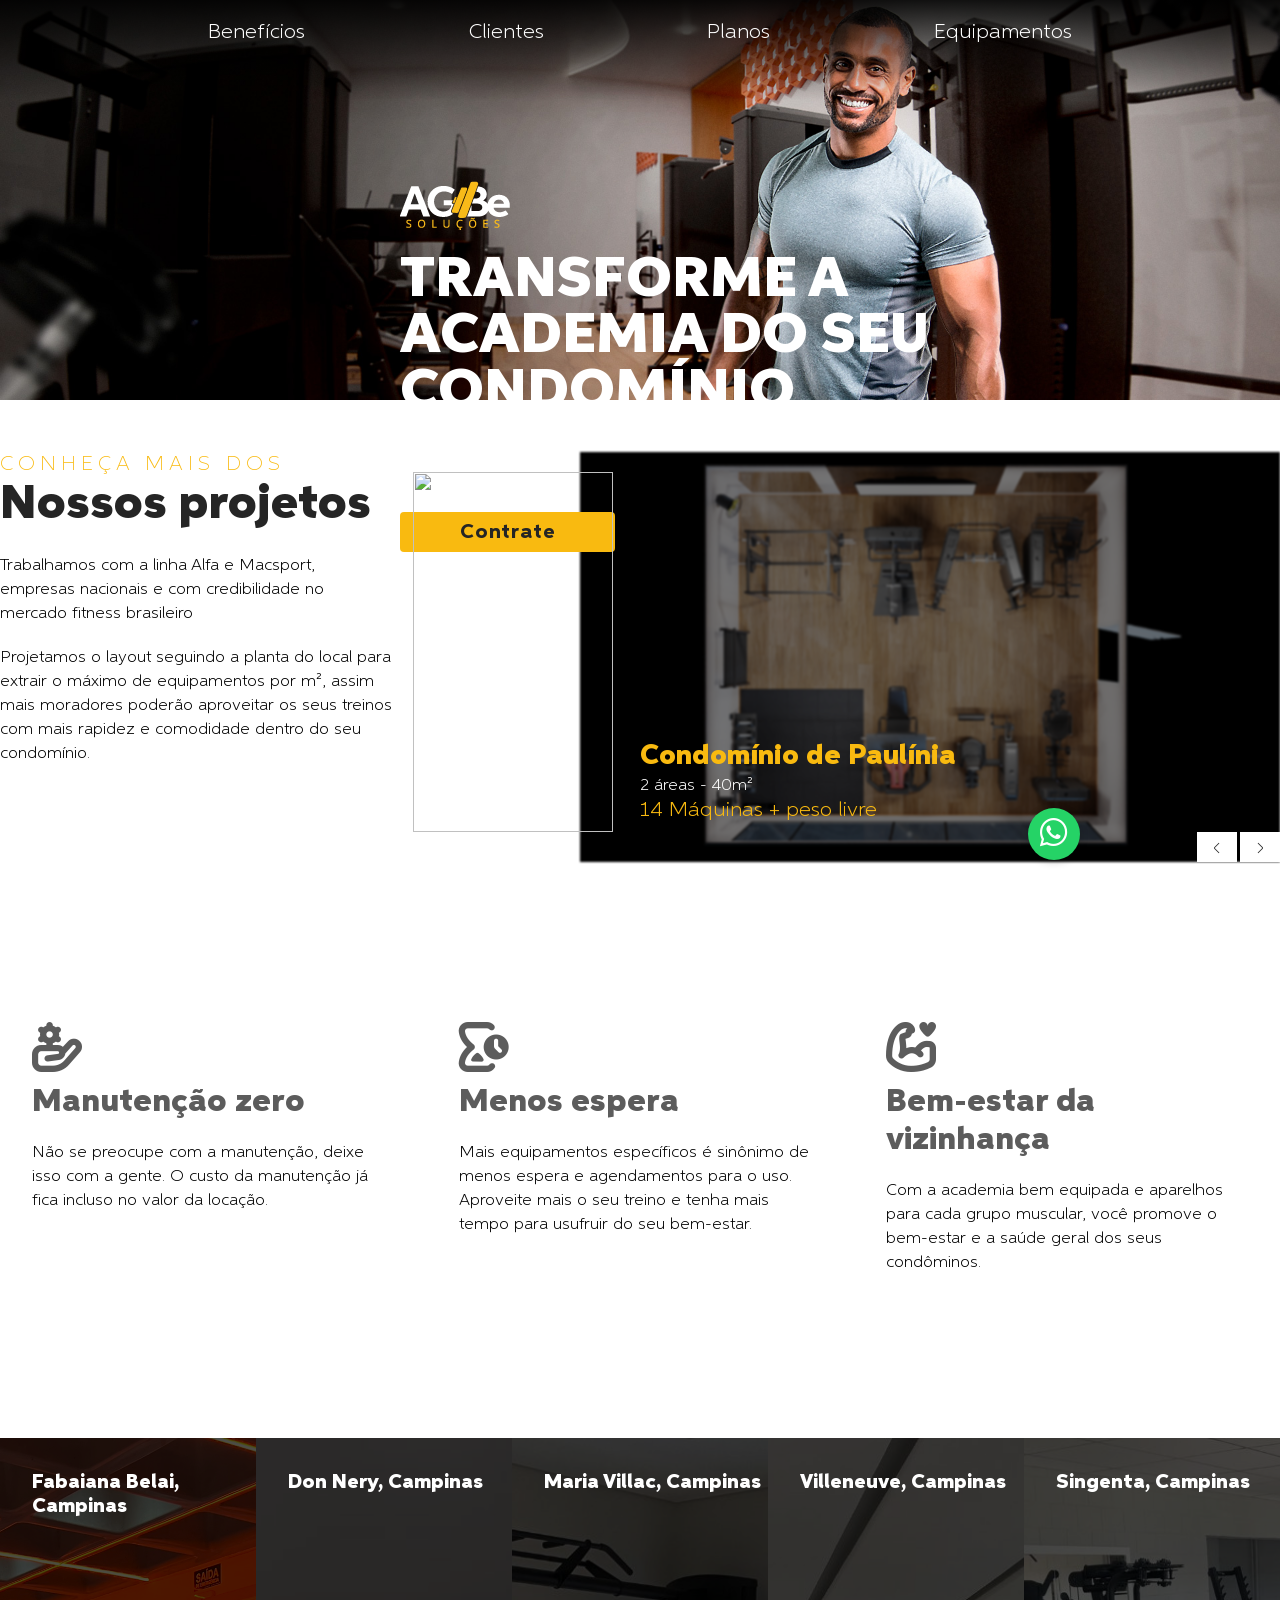
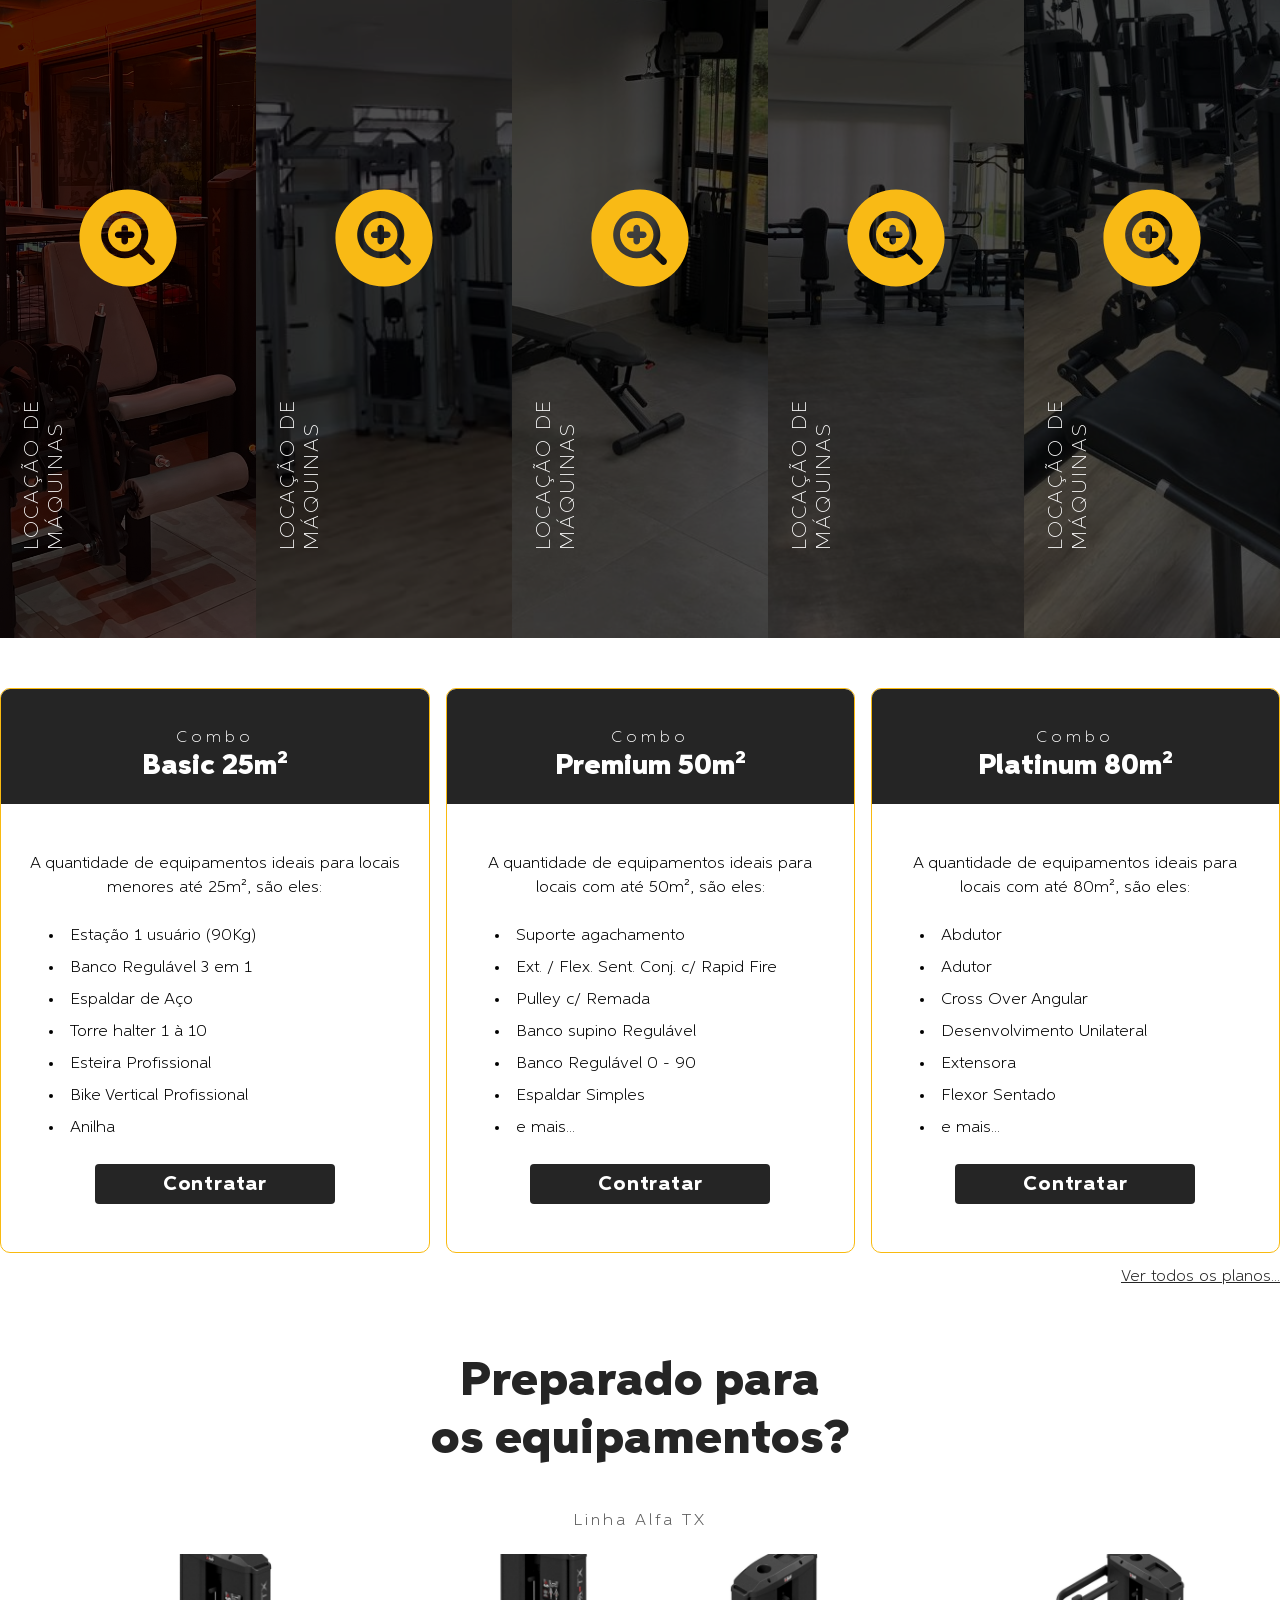
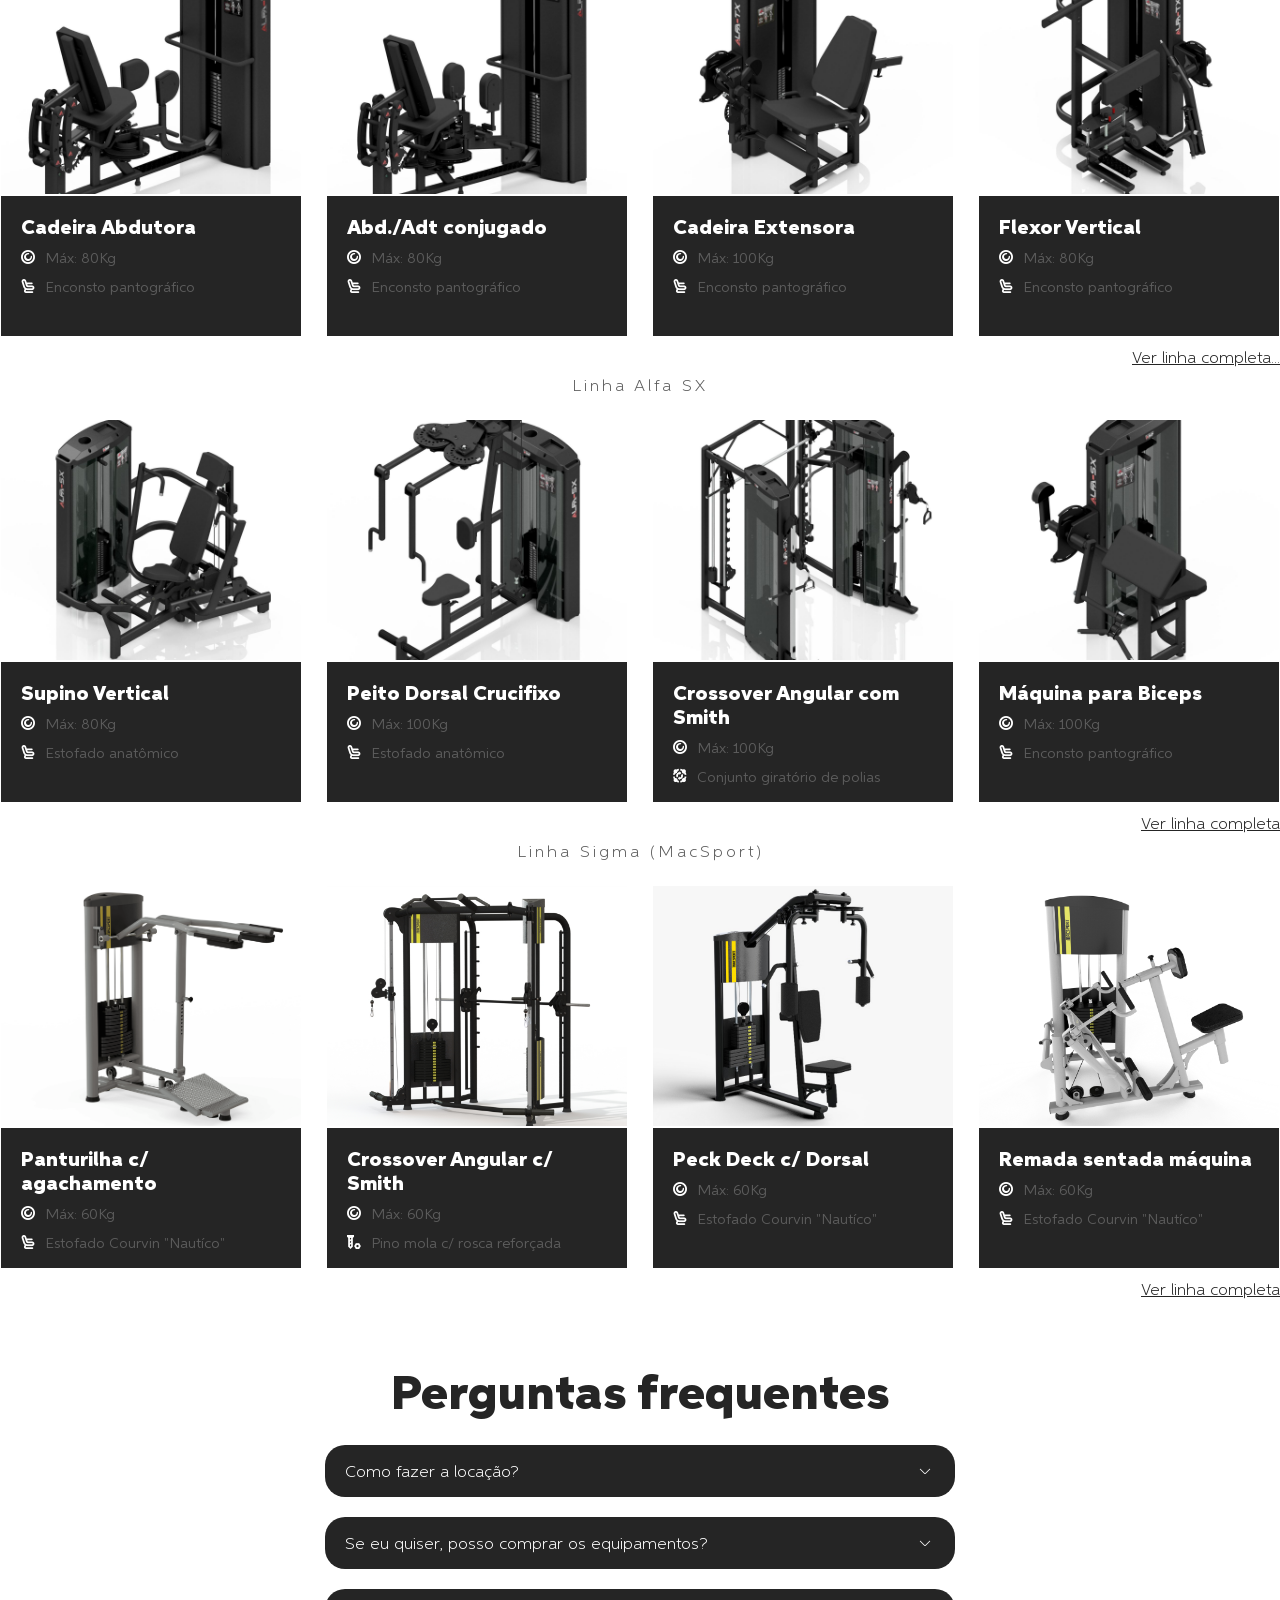
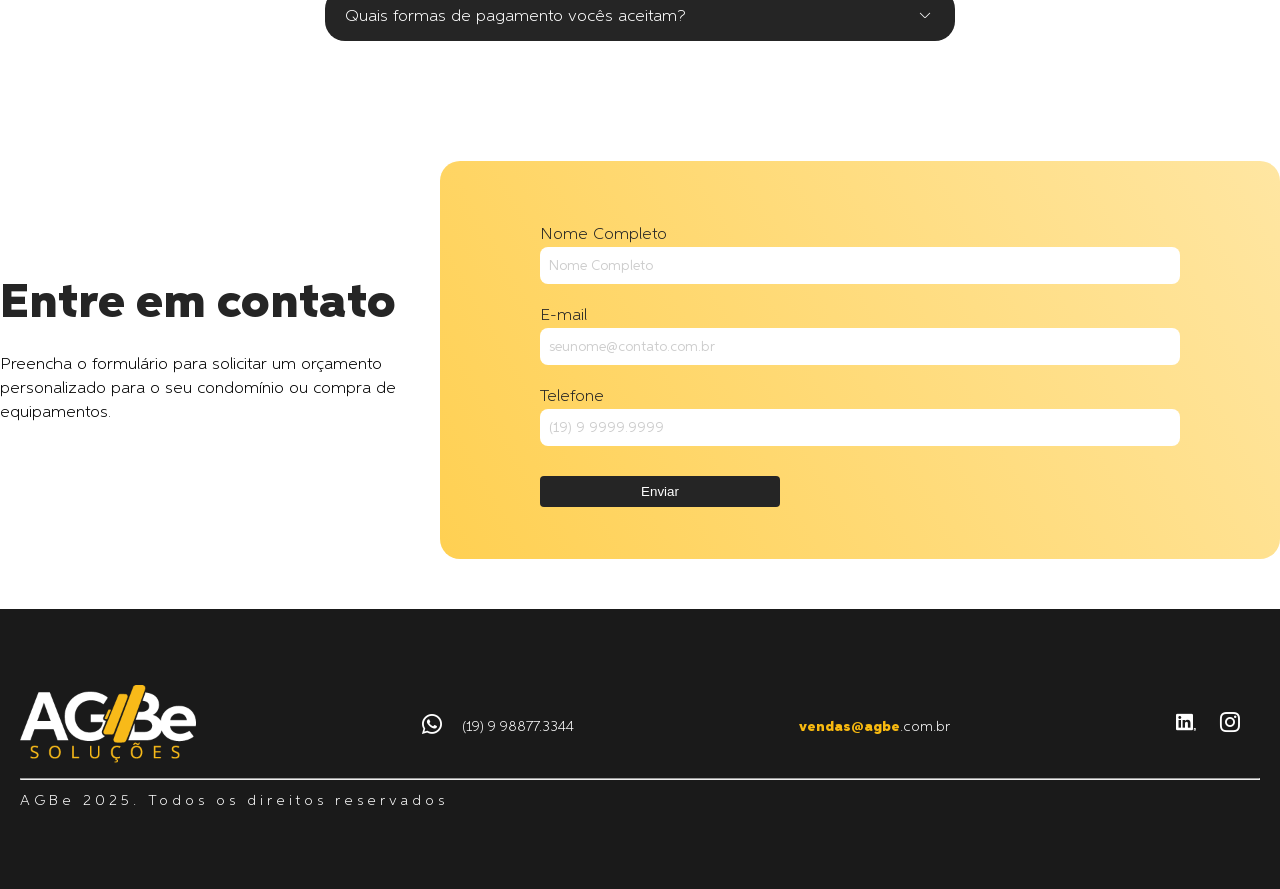
==== index.html @ d875b44e "html and css complete, javascript initialize" ====
<!DOCTYPE html>
<html lang="pt-BR">
<head>
    <meta name="viewport" content="width=device-width, initial-scale=1.0">
    <meta name="keywords" content="Be studio, Studio, academia de condomínio, condomínio, academia em prédio, academia, fitness, Campinas e região, academia dentro de condomínios,saúde e bem estar, bem estar, qualidade de vida, Campinas, São Paulo">
    <meta name="description" content="Transforme a academia do seu condomínio em um centro de bem-estar e valorização da vida. Contrate os combos que o Studio Be oferece e adicione mais qualidade de vida aos seus moradores.">
    <meta name="author" content="Agbe soluções">
    <meta name="geo.region" content="BR-SP" />
    <meta name="geo.placename" content="Campinas" />
    <meta name="geo.position" content="-28.480649;-53.111859" />
    <meta name="ICBM" content="-28.480649, -53.111859" />
    <meta name="robots" content="">
    <meta name="revisit-after" content="7 day">
    <link rel="shortcut icon" href="./sources/favicon-16x.png" sizes="16px" type="image/x-icon">
    <link rel="shortcut icon" href="./sources/favicon-32x.png" sizes="32px" type="image/x-icon">
    <link rel="shortcut icon" href="./sources/favicon-64x.png" sizes="64px" type="image/x-icon">
    <link rel="shortcut icon" href="./sources/favicon-8x.png" sizes="8px" type="image/x-icon">
    <link rel='stylesheet' href='./node_modules/@flaticon/flaticon-uicons/css/all/all.css'>
    <title>Studio Be</title>
    <link rel="stylesheet" href="./css/style.css">
    <link rel="stylesheet" href="./aspira wide/stylesheet.css">
</head>
<body>
    <header>
        <nav>
            <div class="container">
                <ul class="nav__itens">
                    <li><a href="#beneficios">Benefícios</a></li>
                    <li><a href="#clientes">Clientes</a></li>
                    <li><a href="#planos">Planos</a></li>
                    <li><a href="#equipamentos">Equipamentos</a></li>
                </ul>
                <i class="fi fi-br-menu-burger toggle"></i>
                <div class="menu-toggle">
                    <ul class="menu-toggle__position">
                        <li class="menu-toggle__itens">Benefícios</li>
                        <li class="menu-toggle__itens">Clientes</li>
                        <li class="menu-toggle__itens">Planos</li>
                        <li class="menu-toggle__itens">Equipamentos</li>
                    </ul>
                </div>
            </div>
        </nav>
    </header>
    <main>
        <section>
            <div class="hero">
                <div class="block">
                    <img src="./sources/white-logotipo.png" alt="AGBe Soluções" class="hero__logo">
                    <h1 class="hero__title">Transforme a academia do seu condomínio</h1>
                    <p class="hero__txt">em um centro de bem-estar e valorização.</p>
                    <a href="https://wa.me/5519988773344?text=Olá!%20Quero%20contratar%20os%20aparelhos%20para%20o%20meu%20condomínio." target="_blank">
                        <button class="hero__btn">Contrate</button>
                    </a>
                </div>
                <picture>
                    <source media="(max-width:600px)" srcset="./sources/2025-06-20-AGBe-banner-site-mobile_01.jpg" sizes="600">
                    <source media="(max-width: 1920px)" srcset="./sources/2025-06-20-AGBe-banner-desktop-site_01.jpg" sizes="1280, 1920">
                    <img src="./sources/2025-06-20-AGBe-banner-desktop-site_01.jpg" alt="">
                </picture>
            </div>
        </section>
        <section>
            <div class="container">
                <div class="container__project">
                    <div class="container__descriptive">
                        <h2 class="sup">Conheça mais dos</h2>
                        <h3 class="title">Nossos projetos</h3>
                        <p class="txt">
                            Trabalhamos com a linha Alfa e Macsport, empresas nacionais e com credibilidade no mercado fitness brasileiro
                        </p>
                        <p class="txt">
                            Projetamos o layout seguindo a planta do local para extrair o máximo de equipamentos por m², assim mais moradores poderão aproveitar os seus treinos com mais rapidez e comodidade dentro do seu condomínio.
                        </p>
                    </div>
                    <div class="container__presentation">
                        <div class="project__photo--over">
                            <img src="./sources/projeto-academia_02.png" alt="">
                        </div>
                        <div class="project__photos">
                            <div class="slider">
                                <i class="fi fi-ts-angle-small-left"></i>
                                <i class="fi fi-ts-angle-small-right"></i>                                
                            </div>
                            <div class="project__txt">
                                <h3>Condomínio de Paulínia</h3>
                                <p>2 áreas - 40m²</p>
                                <h4>14 Máquinas + peso livre</h4>
                            </div>
                            <img src="./sources/projeto-academia_07.png" alt="">
                        </div>
                    </div>
                </div>
            </div>
        </section>
        <section id="beneficios">
            <div class="container">
                <div class="boxes">
                    <div class="box">
                        <i class="fi fi-br-holding-hand-gear"></i>
                        <h3 class="box__title">Manutenção zero</h3>
                        <p class="txt">Não se preocupe com a manutenção, deixe isso com a gente. O custo da manutenção já fica incluso no valor da locação.</p>
                    </div>
                    <div class="box">
                        <i class="fi fi-br-duration-alt"></i>
                        <h3 class="box__title">Menos espera</h3>
                        <p class="txt">Mais equipamentos específicos é sinônimo de menos espera e agendamentos para o uso. Aproveite mais o seu treino e tenha mais tempo para usufruir do seu bem-estar.</p>
                    </div>
                    <div class="box">
                        <i class="fi fi-br-heart-health-muscle"></i>
                        <h3 class="box__title">Bem-estar da vizinhança</h3>
                        <p class="txt">Com a academia bem equipada e aparelhos para cada grupo muscular, você promove o bem-estar e a saúde geral dos seus condôminos.</p>
                    </div> 
                </div>                
            </div>
        </section>
        <section id="clientes">
            <div class="cliente">
                <img src="./sources/zoom-in-07.svg" class="zoom-in" alt="">
                <h4 class="cliente__name">Fabaiana Belai, Campinas</h4>
                <h4 class="cliente__category">Locação de máquinas</h4>
                <img src="./sources/academia-fabiana-belai.JPEG" class="cliente__photo" alt="Fabiana Belai">
            </div>
            <div class="cliente">
                <img src="./sources/zoom-in-07.svg" class="zoom-in" alt="">
                <h4 class="cliente__name">Don Nery, Campinas</h4>
                <h4 class="cliente__category">Locação de máquinas</h4>
                <img src="./sources/academia-don-nery.jpeg" class="cliente__photo" alt="Don Nery">
            </div>
            <div class="cliente">
                <img src="./sources/zoom-in-07.svg" class="zoom-in" alt="">
                <h4 class="cliente__name">Maria Villac, Campinas</h4>
                <h4 class="cliente__category">Locação de máquinas</h4>
                <img src="./sources/academia-maria-villac.jpeg" class="cliente__photo" alt="Maria Villac">
            </div>
            <div class="cliente">
                <img src="./sources/zoom-in-07.svg" class="zoom-in" alt="">
                <h4 class="cliente__name">Villeneuve, Campinas</h4>
                <h4 class="cliente__category">Locação de máquinas</h4>
                <img src="./sources/academia-villeneuve.jpeg" class="cliente__photo" alt="Villeneuve">
            </div>
            <div class="cliente">
                <img src="./sources/zoom-in-07.svg" class="zoom-in" alt="">
                <h4 class="cliente__name">Singenta, Campinas</h4>
                <h4 class="cliente__category">Locação de máquinas</h4>
                <img src="./sources/academia-singenta.jpeg" class="cliente__photo" alt="Singenta">
            </div>
        </section>
        <section id="planos">
            <div class="container">
                <div class="boxes">
                    <div class="box__plans">
                        <div class="head">
                            <h3 class="tag">Combo</h3>
                            <h4 class="tag__title">Basic 25m²</h4>
                        </div>
                        <div class="box__plans__main">
                            <p class="txt">A quantidade de equipamentos ideais para locais menores até 25m², são eles:</p>
                            <ul>
                                <li>Estação 1 usuário (90Kg)</li>
                                <li>Banco Regulável 3 em 1</li>
                                <li>Espaldar de Aço</li>
                                <li>Torre halter 1 à 10</li>
                                <li>Esteira Profissional</li>
                                <li>Bike Vertical Profissional</li>
                                <li>Anilha</li>
                            </ul>
                            <a href="https://wa.me/5519988773344?text=Olá!%20Quero%20contratar%20o%20plano%20para%2025m²." target="_blank">
                                <button class="box__plans--btn">Contratar</button>
                            </a>
                        </div>
                    </div>
                    <div class="box__plans hide-first">
                        <div class="head">
                            <h3 class="tag">Combo</h3>
                            <h4 class="tag__title">Premium 50m²</h4>
                        </div>
                        <div class="box__plans__main">
                            <p class="txt">A quantidade de equipamentos ideais para locais com até 50m², são eles:</p>
                            <ul>
                                <li>Suporte agachamento</li>
                                <li>Ext. / Flex. Sent. Conj. c/ Rapid Fire</li>
                                <li>Pulley c/ Remada</li>
                                <li>Banco supino Regulável</li>
                                <li>Banco Regulável 0 - 90</li>
                                <li>Espaldar Simples</li>
                                <li>e mais...</li>
                            </ul>
                            <a href="https://wa.me/5519988773344?text=Olá!%20Quero%20contratar%20o%20plano%20para%2050m²." target="_blank">
                                <button class="box__plans--btn">Contratar</button>
                            </a>
                        </div>
                    </div>
                    <div class="box__plans hide-first">
                        <div class="head">
                            <h3 class="tag">Combo</h3>
                            <h4 class="tag__title">Platinum 80m²</h4>
                        </div>
                        <div class="box__plans__main">
                            <p class="txt">A quantidade de equipamentos ideais para locais com até 80m², são eles:</p>
                            <ul>
                                <li>Abdutor</li>
                                <li>Adutor</li>
                                <li>Cross Over Angular</li>
                                <li>Desenvolvimento Unilateral</li>
                                <li>Extensora</li>
                                <li>Flexor Sentado</li>
                                <li>e mais...</li>
                            </ul>
                            <a href="https://wa.me/5519988773344?text=Olá!%20Quero%20contratar%20o%20plano%20para%2080m²." target="_blank">
                                <button class="box__plans--btn">Contratar</button>
                            </a>
                        </div>
                    </div>
                </div>
                <a href="/all-plans.html" target="_blank" ><p class="link__complete">Ver todos os planos...</p></a>
            </div>
        </section>
        <section id="equipamentos">
            <div class="container">
                <h3 class="title">Preparado para<br> os equipamentos?</h3>
                <h4 class="title__equipment">Linha Alfa TX</h4>
                <div class="line-equipment">
                    <div class="box-equipment ">
                        <img src="./sources/Máquinas Alfa/IMG-20250328-WA0040.jpg" alt="Abdutora" class="box-equipment__foto">
                        <div class="box-equipment__footer">
                            <h4 class="box-equipment__footer-title">Cadeira Abdutora</h4>
                            <div class="box-equipment__footer-dsc">
                                <i class="fi fi-br-plate"></i>
                                <p class="txt-equip">Máx: 80Kg</p>
                            </div>
                            <div class="box-equipment__footer-dsc">
                                <i class="fi fi-br-seat-airline"></i>
                                <p class="txt-equip">Enconsto pantográfico</p>
                            </div>
                        </div>
                    </div>
                    <div class="box-equipment hide-first">
                        <img src="./sources/Máquinas Alfa/IMG-20250328-WA0041.jpg" alt="Abdutor e Adutor conjugado" class="box-equipment__foto">
                        <div class="box-equipment__footer">
                            <h4 class="box-equipment__footer-title">Abd./Adt conjugado</h4>
                            <div class="box-equipment__footer-dsc">
                                <i class="fi fi-br-plate"></i>
                                <p class="txt-equip">Máx: 80Kg</p>
                            </div>
                            <div class="box-equipment__footer-dsc">
                                <i class="fi fi-br-seat-airline"></i>
                                <p class="txt-equip">Enconsto pantográfico</p>
                            </div>
                        </div>
                    </div>
                    <div class="box-equipment hide-first">
                        <img src="./sources/Máquinas Alfa/IMG-20250328-WA0046.jpg" alt="Extensor" class="box-equipment__foto">
                        <div class="box-equipment__footer">
                            <h4 class="box-equipment__footer-title">Cadeira Extensora</h4>
                            <div class="box-equipment__footer-dsc">
                                <i class="fi fi-br-plate"></i>
                                <p class="txt-equip">Máx: 100Kg</p>
                            </div>
                            <div class="box-equipment__footer-dsc">
                                <i class="fi fi-br-seat-airline"></i>
                                <p class="txt-equip">Enconsto pantográfico</p>
                            </div>
                        </div>
                    </div>
                    <div class="box-equipment hide-first">
                        <img src="./sources/Máquinas Alfa/IMG-20250328-WA0047.jpg" alt="Abdutora" class="box-equipment__foto">
                        <div class="box-equipment__footer">
                            <h4 class="box-equipment__footer-title">Flexor Vertical</h4>
                            <div class="box-equipment__footer-dsc">
                                <i class="fi fi-br-plate"></i>
                                <p class="txt-equip">Máx: 80Kg</p>
                            </div>
                            <div class="box-equipment__footer-dsc">
                                <i class="fi fi-br-seat-airline"></i>
                                <p class="txt-equip">Enconsto pantográfico</p>
                            </div>
                        </div>
                    </div>
                </div>
                <a href="/complete-line.html" target="_blank"><p class="link__complete">Ver linha completa...</p></a>
                <h4 class="title__equipment">Linha Alfa SX</h4>
                <div class="line-equipment">
                    <div class="box-equipment ">
                        <img src="./sources/Máquinas Alfa/IMG-20250328-WA0094.jpg" alt="Supino Vertical" class="box-equipment__foto">
                        <div class="box-equipment__footer">
                            <h4 class="box-equipment__footer-title">Supino Vertical</h4>
                            <div class="box-equipment__footer-dsc">
                                <i class="fi fi-br-plate"></i>
                                <p class="txt-equip">Máx: 80Kg</p>
                            </div>
                            <div class="box-equipment__footer-dsc">
                                <i class="fi fi-br-seat-airline"></i>
                                <p class="txt-equip">Estofado anatômico</p>
                            </div>
                        </div>
                    </div>
                    <div class="box-equipment hide-first">
                        <img src="./sources/Máquinas Alfa/IMG-20250328-WA0096.jpg" alt="Peitoral Dorsal Crucifixo" class="box-equipment__foto">
                        <div class="box-equipment__footer">
                            <h4 class="box-equipment__footer-title">Peito Dorsal Crucifixo</h4>
                            <div class="box-equipment__footer-dsc">
                                <i class="fi fi-br-plate"></i>
                                <p class="txt-equip">Máx: 100Kg</p>
                            </div>
                            <div class="box-equipment__footer-dsc">
                                <i class="fi fi-br-seat-airline"></i>
                                <p class="txt-equip">Estofado anatômico</p>
                            </div>
                        </div>
                    </div>
                    <div class="box-equipment hide-first">
                        <img src="./sources/Máquinas Alfa/IMG-20250328-WA0103.jpg" alt="Cross Over Angular com Smith" class="box-equipment__foto">
                        <div class="box-equipment__footer">
                            <h4 class="box-equipment__footer-title">Crossover Angular com Smith</h4>
                            <div class="box-equipment__footer-dsc">
                                <i class="fi fi-br-plate"></i>
                                <p class="txt-equip">Máx: 100Kg</p>
                            </div>
                            <div class="box-equipment__footer-dsc">
                                <i class="fi fi-bs-group-arrows-rotate"></i>
                                <p class="txt-equip">Conjunto giratório de polias</p>
                            </div>
                        </div>
                    </div>                    
                    <div class="box-equipment hide-first">
                        <img src="./sources/Máquinas Alfa/IMG-20250328-WA0105.jpg" alt="Máquina para Biceps" class="box-equipment__foto">
                        <div class="box-equipment__footer">
                            <h4 class="box-equipment__footer-title">Máquina para Biceps</h4>
                            <div class="box-equipment__footer-dsc">
                                <i class="fi fi-br-plate"></i>
                                <p class="txt-equip">Máx: 100Kg</p>
                            </div>
                            <div class="box-equipment__footer-dsc">
                                <i class="fi fi-br-seat-airline"></i>
                                <p class="txt-equip">Enconsto pantográfico</p>
                            </div>
                        </div>
                    </div>
                </div>
                <a href="/complete-line.html" target="_blank"><p class="link__complete">Ver linha completa</p></a>
                <h4 class="title__equipment">Linha Sigma (MacSport)</h4>
                <div class="line-equipment">
                    <div class="box-equipment ">
                        <img src="./sources/maquinas-sigma/Panturilha-com-Agachamento-_1_-min-_2_-min.png" alt="Panturilha c/ agachamento" class="box-equipment__foto">
                        <div class="box-equipment__footer">
                            <h4 class="box-equipment__footer-title">Panturilha c/ agachamento</h4>
                            <div class="box-equipment__footer-dsc">
                                <i class="fi fi-br-plate"></i>
                                <p class="txt-equip">Máx: 60Kg</p>
                            </div>
                            <div class="box-equipment__footer-dsc">
                                <i class="fi fi-br-seat-airline"></i>
                                <p class="txt-equip">Estofado Courvin "Nautíco"</p>
                            </div>
                        </div>
                    </div>
                    <div class="box-equipment hide-first">
                        <img src="./sources/maquinas-sigma/Cross-Angular-com-Smith-2.jpeg" alt="Crossover Angular com Smith" class="box-equipment__foto">
                        <div class="box-equipment__footer">
                            <h4 class="box-equipment__footer-title">Crossover Angular c/ Smith</h4>
                            <div class="box-equipment__footer-dsc">
                                <i class="fi fi-br-plate"></i>
                                <p class="txt-equip">Máx: 60Kg</p>
                            </div>
                            <div class="box-equipment__footer-dsc">
                                <i class="fi fi-bs-screw-alt"></i>
                                <p class="txt-equip">Pino mola c/ rosca reforçada</p>
                            </div>
                        </div>
                    </div>
                    <div class="box-equipment hide-first">
                        <img src="./sources/maquinas-sigma/Peck-Deck-com-Dorsal-2.jpg" alt="Peck Deck com Dorsal" class="box-equipment__foto">
                        <div class="box-equipment__footer">
                            <h4 class="box-equipment__footer-title">Peck Deck c/ Dorsal</h4>
                            <div class="box-equipment__footer-dsc">
                                <i class="fi fi-br-plate"></i>
                                <p class="txt-equip">Máx: 60Kg</p>
                            </div>
                            <div class="box-equipment__footer-dsc">
                                <i class="fi fi-br-seat-airline"></i>
                                <p class="txt-equip">Estofado Courvin "Nautíco"</p>
                            </div>
                        </div>
                    </div>                    
                    <div class="box-equipment hide-first">
                        <img src="./sources/maquinas-sigma/Remada-Sentada-Maquina.png" alt="Remada sentada máquina" class="box-equipment__foto">
                        <div class="box-equipment__footer">
                            <h4 class="box-equipment__footer-title">Remada sentada máquina</h4>
                            <div class="box-equipment__footer-dsc">
                                <i class="fi fi-br-plate"></i>
                                <p class="txt-equip">Máx: 60Kg</p>
                            </div>
                            <div class="box-equipment__footer-dsc">
                                <i class="fi fi-br-seat-airline"></i>
                                <p class="txt-equip">Estofado Courvin "Nautíco"</p>
                            </div>
                        </div>
                    </div>
                </div>
                <a href="/complete-line.html" target="_blank"><p class="link__complete">Ver linha completa</p></a>
            </div>
        </section>
        <section>
            <div class="container">
                <h3 class="title__faq">Perguntas frequentes</h3>
                <div class="box-faq">
                    <div class="box-faq__question">
                        <p class="faq">Como fazer a locação?</p>
                        <i class="fi fi-ts-angle-small-down"></i>
                        
                    </div>
                    <p class="response">
                        Nosso atendimento é personalizado, ou seja, através de pessoas, portanto nossas vendas são feitas pelo contato com um dos nossos consultores via whatsapp ou clicando em um dos combos acima para tratar sobre aquele produto detalhadamente. Estamos a disposição para tirar todas as dúvidas clicando <a href="https://wa.me/5519988773344?text=Olá!%20Como%20eu%20faço%20para%20contratar%20os%20equipamentos?" target="_blank">no link.</a>
                    </p>
                </div>
                <div class="box-faq">
                    <div class="box-faq__question">
                        <p class="faq">Se eu quiser, posso comprar os equipamentos?</p>
                        <i class="fi fi-ts-angle-small-down"></i>
                    </div>
                    <p class="response">
                        Claro! Nós alugamos e vendemos os equipamentos para treino em condomínios, caso queira entre em contato com os nossos consultores para analisar condições especiais.
                    </p>
                </div>
                <div class="box-faq">
                    <div class="box-faq__question">
                        <p class="faq">Quais formas de pagamento vocês aceitam?</p>
                        <i class="fi fi-ts-angle-small-down"></i>
                    </div>
                    <p class="response">
                        Nós com cartão de crédito com pagamentos recorrentes todo mês, ou no boleto bancário.
                    </p>
                </div>                
            </div>
        </section>
        <section>
            <div class="container">
                <div class="container__form">
                    <div class="dsc-contato">
                        <h3 class="title">Entre em contato</h3>
                        <p class="txt">Preencha o formulário para solicitar um orçamento personalizado para o seu condomínio ou compra de equipamentos.</p>
                    </div>
                    <div class="form">
                        <form action="" method="get">
                            <fieldset>
                                <label for="nomecompleto">Nome Completo</label>
                                <input type="text" name="nomecompleto" id="nomecompleto" placeholder="Nome Completo">
                            </fieldset>
                            <fieldset>
                                <label for="email">E-mail</label>
                                <input type="email" name="email" id="email" placeholder="seunome@contato.com.br">
                            </fieldset>
                            <fieldset>
                                <label for="telefone">Telefone</label>
                                <input type="tel" name="telefone" id="telefone" placeholder="(19) 9 9999.9999">
                            </fieldset>
                            <input type="submit" class="submit" value="Enviar">
                        </form>
                    </div>
                </div>                
            </div>
        </section>
        <div class="modal">
            <div class="modal__img">                
                <img src="./sources/Máquinas Alfa/recortadas/TX1025.png" alt="Cadeira Extensora" id="item">
                <div class="slider">
                    <i class="fi fi-ss-circle"></i>
                    <i class="fi fi-br-circle"></i>
                </div>
                <i class="fi fi-rr-arrow-right nxt-image"></i>
                <div class="modal__img--nextimage">
                    <img src="" alt="">
                </div>
            </div>
            <div class="modal__infos">
                <h3 class="title">Cadeira Extensora</h3>
                <h4 class="title__dsc">Linha Alfa TX - TX1015 - EP</h4>
                <p class="txt">Estofado de alta resistência e formato anatômico para maior conforto ao fazer seus exercícios, porta objetos e porta garrafas que aumentam a sua conveniência no momento do treino. Tudo isso e mais:</p>
                <ul>
                    <li class="list__bullet">Incremento de carga de 2,5Kg;</li>
                    <li class="list__bullet">Sistema de ajuste Rapid Fire;</li>
                    <li class="list__bullet">Ajuste com indicação numérica;</li>
                    <li class="list__bullet">Encosto pantográfico.</li>
                </ul>
                <div class="qtde">
                    <h3 class="title__qtde">Qtde</h3>
                    <input type="number" name="qtde" id="qtde" min="1" max="10" value="1">
                </div>
                <a href="https://wa.me/5519988773344?text=Quero%20saber%20o%20valor%20desta%20máquina" target="_blank">
                    <button type="button">Consulte um consultor</button>
                </a>
            </div>
        </div>
        <div class="whatsapp-fixed">
            <a href="https://wa.me/5519988773344?text=Olá%20tudo%20bem?%20Gostaria%20de%20saber%20quais%20são%20os%20seus%20planos%20disponíveis?" target="_blank">
                <i class="fi fi-brands-whatsapp"></i>
            </a>
        </div>
    </main>
    <footer>
        <div class="container">
            <div class="foot">
                <a href="https://agbesolucoes.com.br" target="_blank">
                    <img src="./sources/white-logotipo-rodape.png" alt="">
                </a>
                <div >
                    <a href="https://wa.me/5519988773344?text=Olá!%20Como%20eu%20faço%20para%20contratar%20os%20equipamentos?" class="foot__tel" target="_blank">
                        <i class="fi fi-brands-whatsapp"></i>
                        <p>(19) 9 98877.3344</p>
                    </a>
                </div>
                <div class="foot__email">
                    <a href="mailto:vendas@agbe.com.br" target="_blank">
                        <p>
                            <strong>vendas@agbe</strong>.com.br
                        </p>
                    </a>
                </div>
                <foot__social-media>
                    <a href="https://www.linkedin.com/company/agbesolucoes/" target="_blank">
                        <i class="fi fi-brands-linkedin"></i>
                    </a>
                    <a href="https://www.instagram.com/agbesolucoes/" target="_blank">
                        <i class="fi fi-brands-instagram"></i>
                    </a>
                </foot__social-media>
            </div>
            <hr>
            <p class="txt__white">AGBe 2025. Todos os direitos reservados</p>
        </div>
    </footer>
</body>
</html>
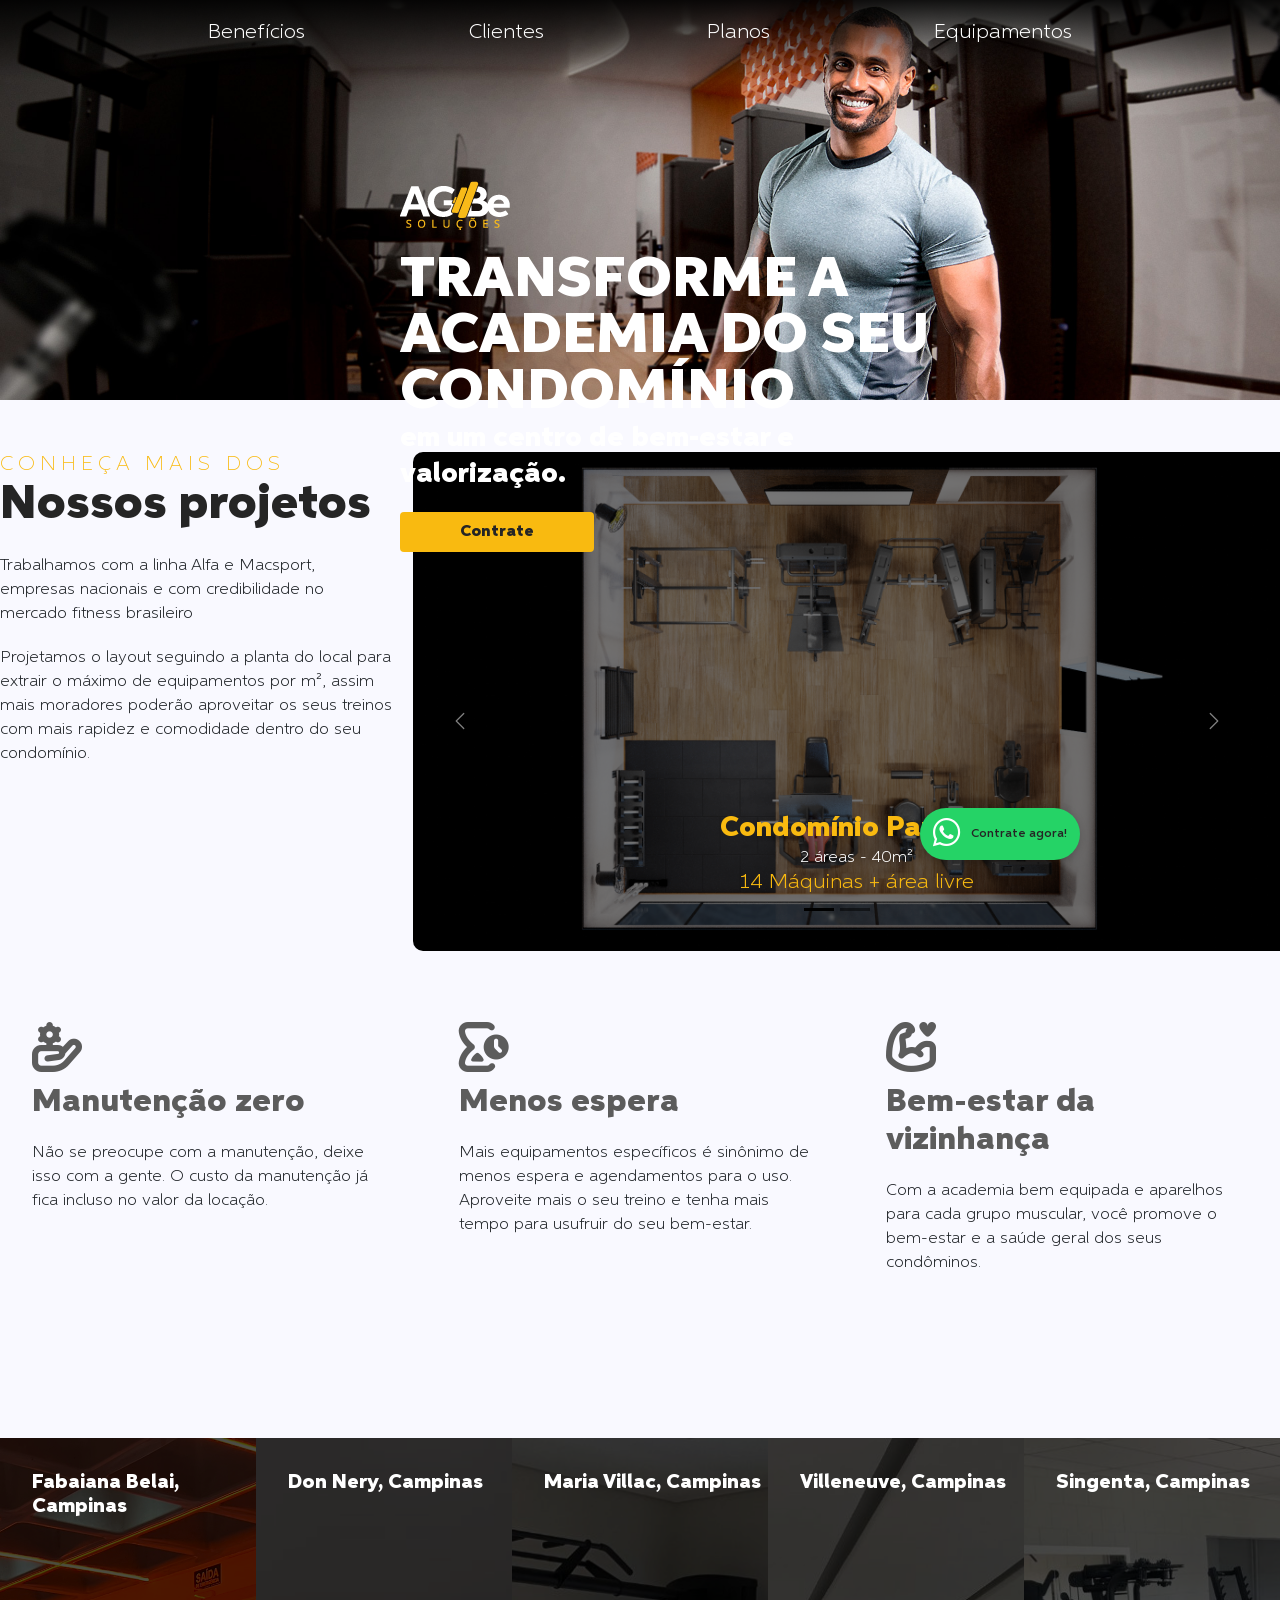
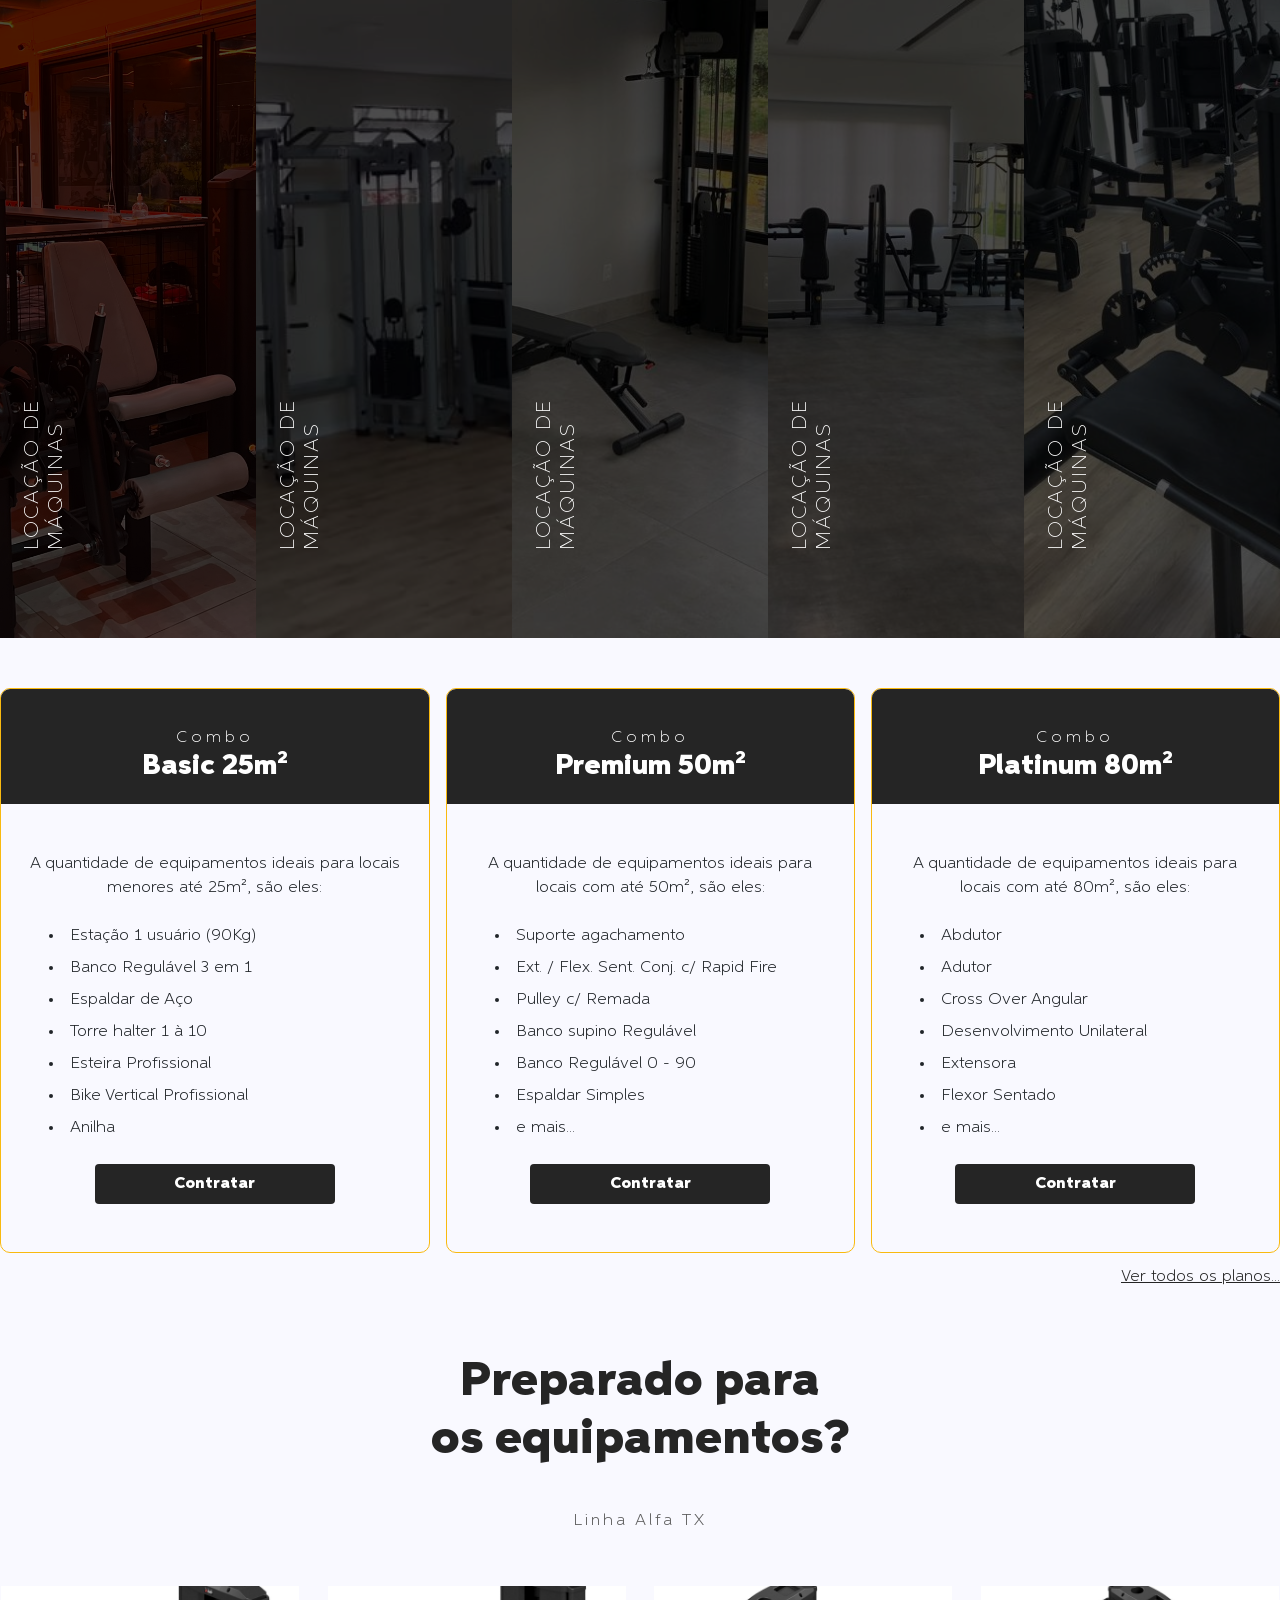
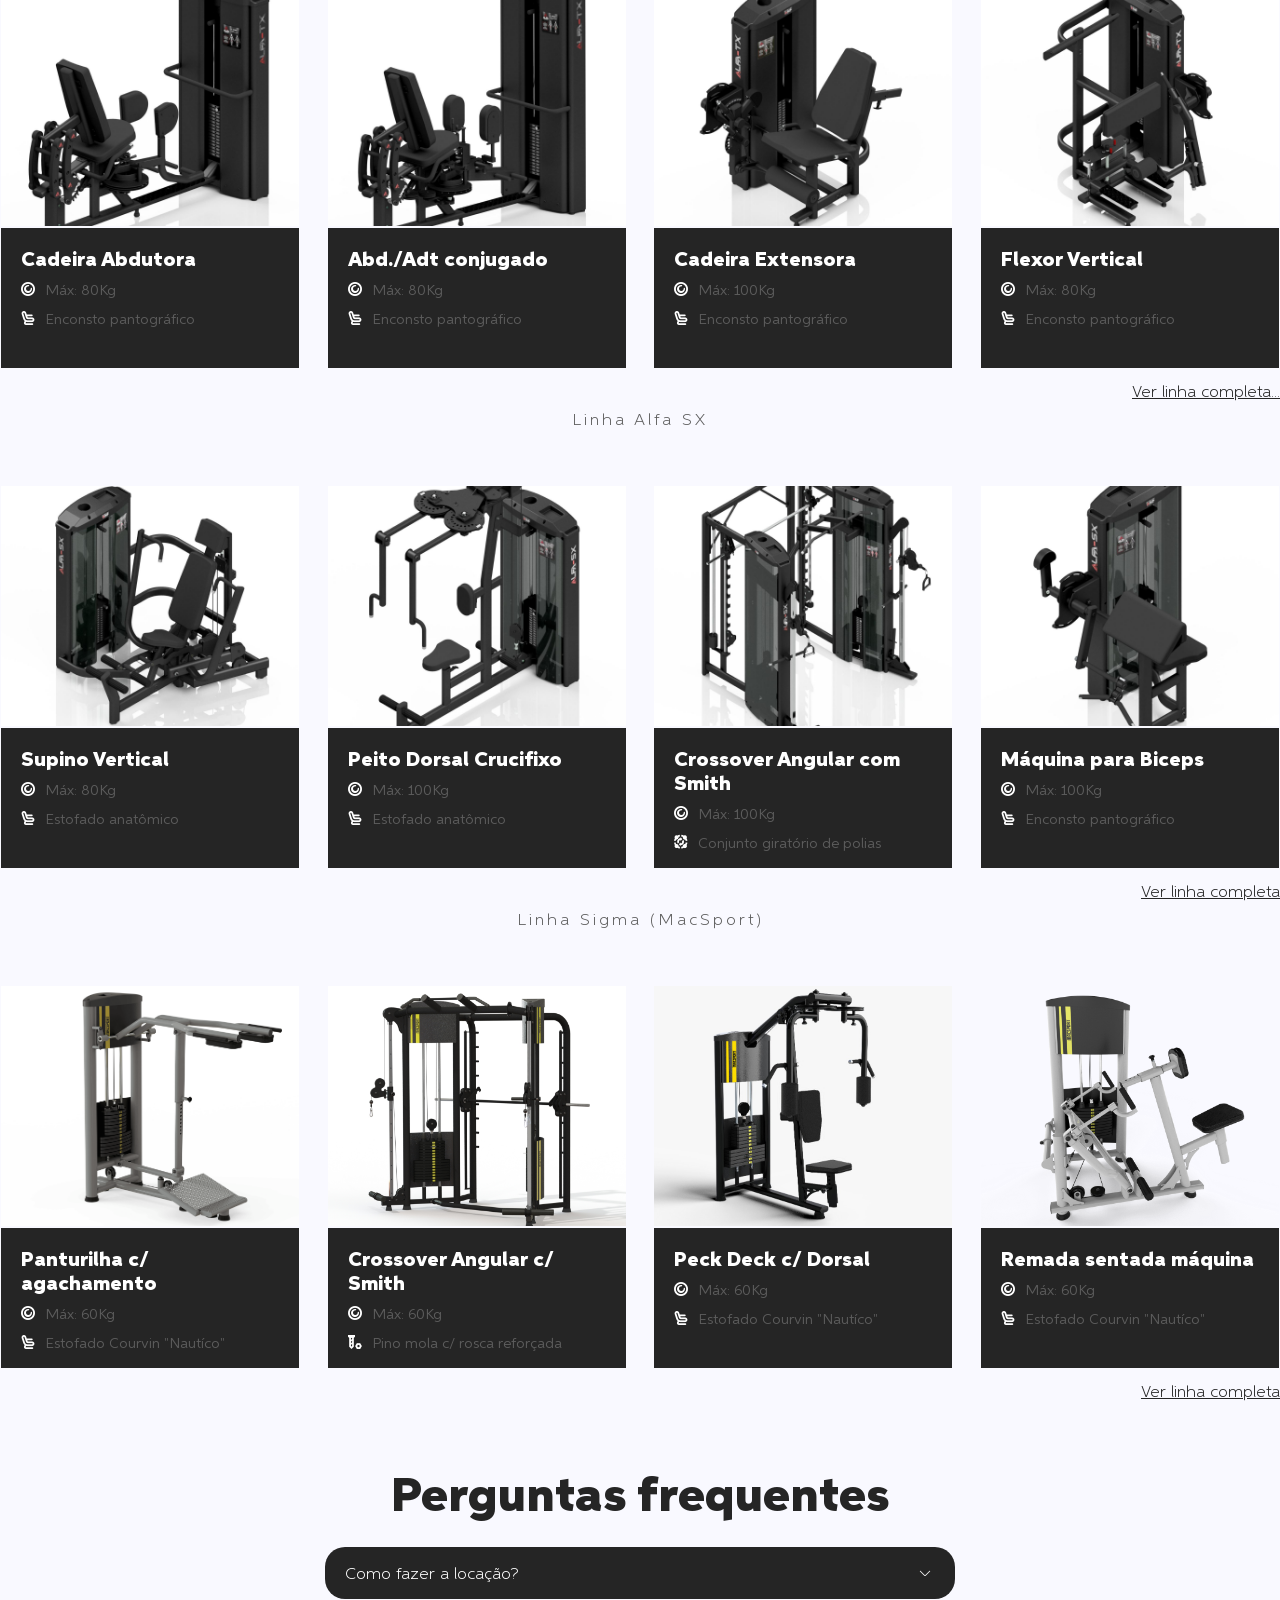
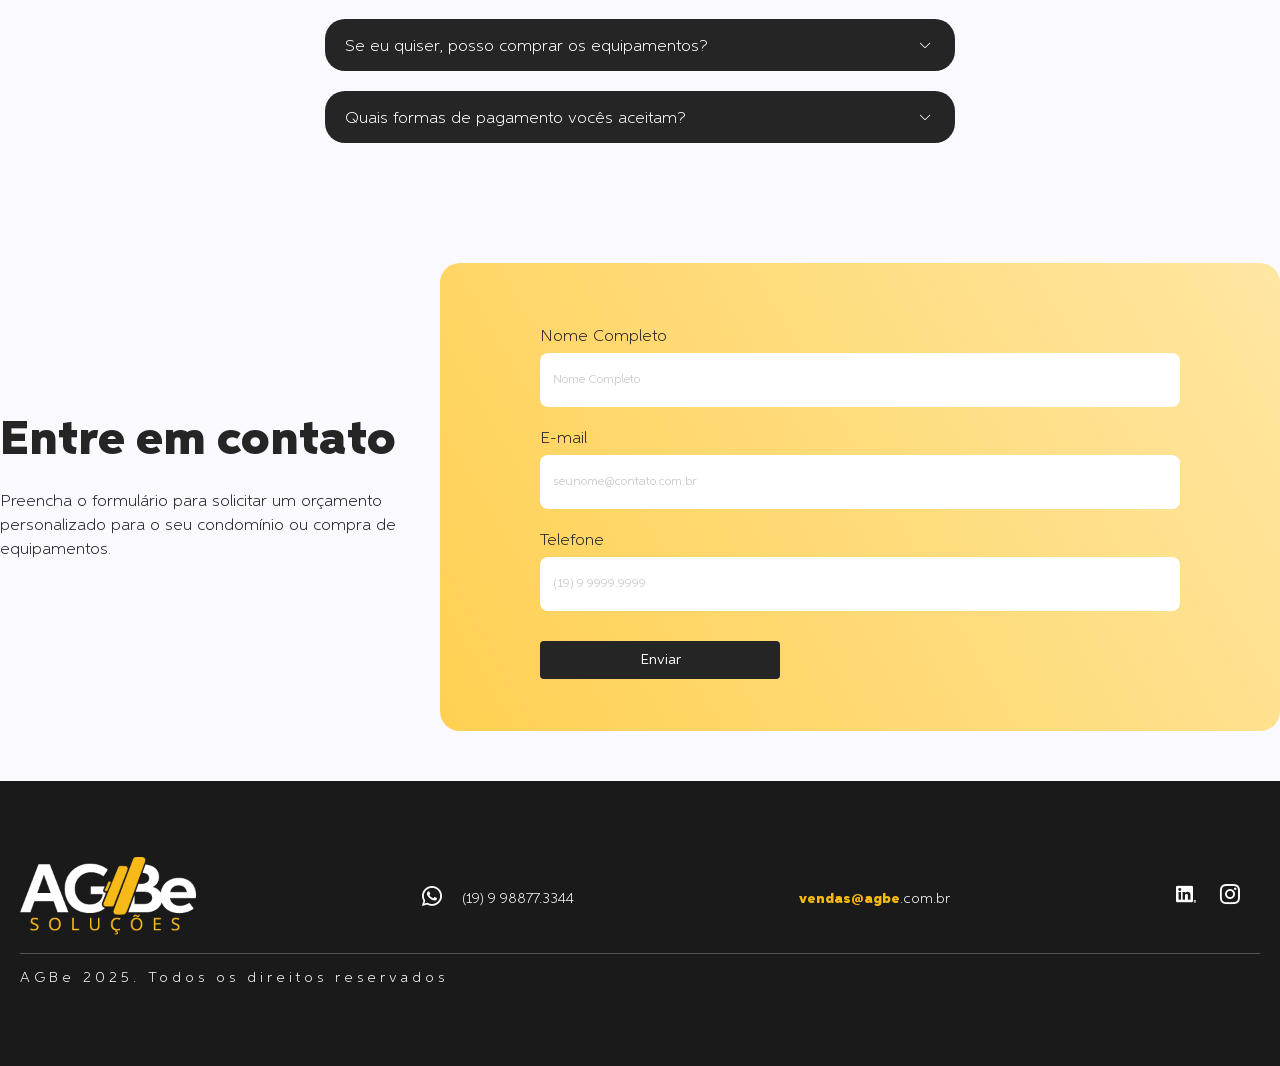
==== commit f90b33a2: "home finalized, equipment need to be finished" ====
--- a/index.html
+++ b/index.html
@@ -16,6 +16,7 @@
     <link rel="shortcut icon" href="./sources/favicon-64x.png" sizes="64px" type="image/x-icon">
     <link rel="shortcut icon" href="./sources/favicon-8x.png" sizes="8px" type="image/x-icon">
     <link rel='stylesheet' href='./node_modules/@flaticon/flaticon-uicons/css/all/all.css'>
+    <link rel='stylesheet' href='./css/bootstrap.min.css'>
     <title>Studio Be</title>
     <link rel="stylesheet" href="./css/style.css">
     <link rel="stylesheet" href="./aspira wide/stylesheet.css">
@@ -32,11 +33,12 @@
                 </ul>
                 <i class="fi fi-br-menu-burger toggle"></i>
                 <div class="menu-toggle">
+                    <i class="fi fi-br-cross-small cross"></i>
                     <ul class="menu-toggle__position">
-                        <li class="menu-toggle__itens">Benefícios</li>
-                        <li class="menu-toggle__itens">Clientes</li>
-                        <li class="menu-toggle__itens">Planos</li>
-                        <li class="menu-toggle__itens">Equipamentos</li>
+                        <a href="#beneficios"><li class="menu-toggle__itens">Benefícios</li></a>
+                        <a href="#clientes"><li class="menu-toggle__itens">Clientes</li></a>
+                        <a href="#planos"><li class="menu-toggle__itens">Planos</li></a>
+                        <a href="#equipamentos"><li class="menu-toggle__itens">Equipamentos</li></a>
                     </ul>
                 </div>
             </div>
@@ -73,21 +75,40 @@
                             Projetamos o layout seguindo a planta do local para extrair o máximo de equipamentos por m², assim mais moradores poderão aproveitar os seus treinos com mais rapidez e comodidade dentro do seu condomínio.
                         </p>
                     </div>
-                    <div class="container__presentation">
-                        <div class="project__photo--over">
-                            <img src="./sources/projeto-academia_02.png" alt="">
-                        </div>
+                    <div class="container__presentation">                        
                         <div class="project__photos">
-                            <div class="slider">
-                                <i class="fi fi-ts-angle-small-left"></i>
-                                <i class="fi fi-ts-angle-small-right"></i>                                
-                            </div>
-                            <div class="project__txt">
-                                <h3>Condomínio de Paulínia</h3>
-                                <p>2 áreas - 40m²</p>
-                                <h4>14 Máquinas + peso livre</h4>
-                            </div>
-                            <img src="./sources/projeto-academia_07.png" alt="">
+                            <div id="carouselExampleDark" class="carousel carousel-dark slide" data-bs-ride="carousel">
+                                <div class="carousel-indicators">
+                                    <button type="button" data-bs-target="#carouselExampleDark" data-bs-slide-to="0" class="active" aria-current="true" aria-label="Slide 1"></button>
+                                    <button type="button" data-bs-target="#carouselExampleDark" data-bs-slide-to="1" aria-label="Slide 2"></button>                                    
+                                </div>
+                                <div class="carousel-inner">
+                                    <div class="carousel-item active" data-bs-interval="10000">
+                                        <img src="/sources/project-3d/projeto-academia_07.png" class="d-block w-100" alt="Academia Paulínia">
+                                        <div class="carousel-caption d-none d-md-block">
+                                            <h5>Condomínio Paulínia</h5>
+                                            <p>2 áreas - 40m²</p>
+                                            <h6>14 Máquinas + área livre</h6>
+                                        </div>
+                                    </div>
+                                    <div class="carousel-item" data-bs-interval="2000">
+                                        <img src="./sources/project-3d/projeto-academia_06.png" class="d-block w-100" alt="Academia Campinas">
+                                        <div class="carousel-caption d-none d-md-block">
+                                            <h5>Academia Campinas</h5>
+                                            <p>1 Área - 45m²</p>
+                                            <h6>10 Máquinas + área livre</h6>
+                                        </div>
+                                    </div>                                    
+                                </div>
+                                <button  class="carousel-control-prev" type="button" data-bs-target="#carouselExampleDark" data-bs-slide="prev">
+                                    <span class="carousel-control-prev-icon" aria-hidden="true"></span>
+                                    <span class="visually-hidden">Previous</span>
+                                </button>
+                                <button class="carousel-control-next" type="button" data-bs-target="#carouselExampleDark" data-bs-slide="next">
+                                    <span class="carousel-control-next-icon" aria-hidden="true"></span>
+                                    <span class="visually-hidden">Next</span>
+                                </button>
+                            </div>
                         </div>
                     </div>
                 </div>
@@ -116,31 +137,26 @@
         </section>
         <section id="clientes">
             <div class="cliente">
-                <img src="./sources/zoom-in-07.svg" class="zoom-in" alt="">
                 <h4 class="cliente__name">Fabaiana Belai, Campinas</h4>
                 <h4 class="cliente__category">Locação de máquinas</h4>
                 <img src="./sources/academia-fabiana-belai.JPEG" class="cliente__photo" alt="Fabiana Belai">
             </div>
             <div class="cliente">
-                <img src="./sources/zoom-in-07.svg" class="zoom-in" alt="">
                 <h4 class="cliente__name">Don Nery, Campinas</h4>
                 <h4 class="cliente__category">Locação de máquinas</h4>
                 <img src="./sources/academia-don-nery.jpeg" class="cliente__photo" alt="Don Nery">
             </div>
             <div class="cliente">
-                <img src="./sources/zoom-in-07.svg" class="zoom-in" alt="">
                 <h4 class="cliente__name">Maria Villac, Campinas</h4>
                 <h4 class="cliente__category">Locação de máquinas</h4>
                 <img src="./sources/academia-maria-villac.jpeg" class="cliente__photo" alt="Maria Villac">
             </div>
             <div class="cliente">
-                <img src="./sources/zoom-in-07.svg" class="zoom-in" alt="">
                 <h4 class="cliente__name">Villeneuve, Campinas</h4>
                 <h4 class="cliente__category">Locação de máquinas</h4>
                 <img src="./sources/academia-villeneuve.jpeg" class="cliente__photo" alt="Villeneuve">
             </div>
             <div class="cliente">
-                <img src="./sources/zoom-in-07.svg" class="zoom-in" alt="">
                 <h4 class="cliente__name">Singenta, Campinas</h4>
                 <h4 class="cliente__category">Locação de máquinas</h4>
                 <img src="./sources/academia-singenta.jpeg" class="cliente__photo" alt="Singenta">
@@ -213,14 +229,14 @@
                         </div>
                     </div>
                 </div>
-                <a href="/all-plans.html" target="_blank" ><p class="link__complete">Ver todos os planos...</p></a>
+                <a id="open-md-planos" href="#"><p class="link__complete">Ver todos os planos...</p></a>
             </div>
         </section>
         <section id="equipamentos">
             <div class="container">
                 <h3 class="title">Preparado para<br> os equipamentos?</h3>
                 <h4 class="title__equipment">Linha Alfa TX</h4>
-                <div class="line-equipment">
+                <div class="line-equipment" id="l01">
                     <div class="box-equipment ">
                         <img src="./sources/Máquinas Alfa/IMG-20250328-WA0040.jpg" alt="Abdutora" class="box-equipment__foto">
                         <div class="box-equipment__footer">
@@ -278,10 +294,10 @@
                         </div>
                     </div>
                 </div>
-                <a href="/complete-line.html" target="_blank"><p class="link__complete">Ver linha completa...</p></a>
+                <a href="complete-line-tx.html" target="_self"><p class="link__complete">Ver linha completa...</p></a>
                 <h4 class="title__equipment">Linha Alfa SX</h4>
-                <div class="line-equipment">
-                    <div class="box-equipment ">
+                <div class="line-equipment" id="l02">
+                    <div class="box-equipment">
                         <img src="./sources/Máquinas Alfa/IMG-20250328-WA0094.jpg" alt="Supino Vertical" class="box-equipment__foto">
                         <div class="box-equipment__footer">
                             <h4 class="box-equipment__footer-title">Supino Vertical</h4>
@@ -338,9 +354,9 @@
                         </div>
                     </div>
                 </div>
-                <a href="/complete-line.html" target="_blank"><p class="link__complete">Ver linha completa</p></a>
+                <a href="complete-line-sx.html" target="_self"><p class="link__complete">Ver linha completa</p></a>
                 <h4 class="title__equipment">Linha Sigma (MacSport)</h4>
-                <div class="line-equipment">
+                <div class="line-equipment" id="l03">
                     <div class="box-equipment ">
                         <img src="./sources/maquinas-sigma/Panturilha-com-Agachamento-_1_-min-_2_-min.png" alt="Panturilha c/ agachamento" class="box-equipment__foto">
                         <div class="box-equipment__footer">
@@ -398,7 +414,7 @@
                         </div>
                     </div>
                 </div>
-                <a href="/complete-line.html" target="_blank"><p class="link__complete">Ver linha completa</p></a>
+                <a href="complete-line-sigma.html" target="_self"><p class="link__complete">Ver linha completa</p></a>
             </div>
         </section>
         <section>
@@ -461,43 +477,520 @@
                 </div>                
             </div>
         </section>
-        <div class="modal">
-            <div class="modal__img">                
-                <img src="./sources/Máquinas Alfa/recortadas/TX1025.png" alt="Cadeira Extensora" id="item">
-                <div class="slider">
-                    <i class="fi fi-ss-circle"></i>
-                    <i class="fi fi-br-circle"></i>
-                </div>
-                <i class="fi fi-rr-arrow-right nxt-image"></i>
-                <div class="modal__img--nextimage">
-                    <img src="" alt="">
-                </div>
-            </div>
-            <div class="modal__infos">
-                <h3 class="title">Cadeira Extensora</h3>
-                <h4 class="title__dsc">Linha Alfa TX - TX1015 - EP</h4>
-                <p class="txt">Estofado de alta resistência e formato anatômico para maior conforto ao fazer seus exercícios, porta objetos e porta garrafas que aumentam a sua conveniência no momento do treino. Tudo isso e mais:</p>
-                <ul>
-                    <li class="list__bullet">Incremento de carga de 2,5Kg;</li>
-                    <li class="list__bullet">Sistema de ajuste Rapid Fire;</li>
-                    <li class="list__bullet">Ajuste com indicação numérica;</li>
-                    <li class="list__bullet">Encosto pantográfico.</li>
-                </ul>
-                <div class="qtde">
-                    <h3 class="title__qtde">Qtde</h3>
-                    <input type="number" name="qtde" id="qtde" min="1" max="10" value="1">
-                </div>
-                <a href="https://wa.me/5519988773344?text=Quero%20saber%20o%20valor%20desta%20máquina" target="_blank">
-                    <button type="button">Consulte um consultor</button>
-                </a>
-            </div>
-        </div>
-        <div class="whatsapp-fixed">
-            <a href="https://wa.me/5519988773344?text=Olá%20tudo%20bem?%20Gostaria%20de%20saber%20quais%20são%20os%20seus%20planos%20disponíveis?" target="_blank">
-                <i class="fi fi-brands-whatsapp"></i>
-            </a>
-        </div>
+        <section id="modal">
+            <div class="modal" id="m01">                
+                <i class="fi fi-br-cross close"></i>
+                <div class="modal__img">                
+                    <img src="./sources/Máquinas Alfa/recortadas/abdutora.png" alt="Banco Abdutor" id="item">                    
+                </div>
+                <div class="modal__infos">
+                    <h3 class="title">Cadeira Abdutora</h3>
+                    <h4 class="title__dsc">Linha Alfa TX - TX1052</h4>
+                    <p class="txt">Estofado de alta resistência e formato anatômico para maior conforto ao fazer seus exercícios, porta objetos e porta garrafas que aumentam a sua conveniência no momento do treino. Tudo isso e mais:</p>
+                    <ul>
+                        <li class="list__bullet">Incremento de carga de 2,5Kg;</li>
+                        <li class="list__bullet">Cabeça da carenagem em rotomoldado;</li>
+                        <li class="list__bullet">Ajuste com indicação numérica;</li>
+                        <li class="list__bullet">Encosto pantográfico.</li>
+                    </ul>
+                    <div class="qtde">
+                        <h3 class="title__qtde">Qtde</h3>
+                        <input type="number" name="qtde" id="qtde" min="1" max="10" value="1">
+                    </div>
+                    <a href="https://wa.me/5519988773344?text=Quero%20saber%20o%20valor%20desta%20máquina" target="_blank">
+                        <button type="button" class="modal__infos--btn">Fale com um consultor</button>
+                    </a>
+                </div>
+            </div>
+            <div class="modal" id="m02">
+                <i class="fi fi-br-cross close"></i>
+                <div class="modal__img">                
+                    <img src="./sources/Máquinas Alfa/recortadas/adutora-e-abdutora.png" alt="Cadeira Adutora e abdutora" id="item">
+                </div>
+                <div class="modal__infos">
+                    <h3 class="title">Cadeira Adutora e Abdutora</h3>
+                    <h4 class="title__dsc">Linha Alfa TX - TX1054</h4>
+                    <p class="txt">Estofado de alta resistência e formato anatômico para maior conforto ao fazer seus exercícios, porta objetos e porta garrafas que aumentam a sua conveniência no momento do treino. Tudo isso e mais:</p>
+                    <ul>
+                        <li class="list__bullet">Incremento de carga de 2,5Kg;</li>
+                        <li class="list__bullet">Cabeça da carenagem em rotomoldado;</li>
+                        <li class="list__bullet">Ajuste com indicação numérica;</li>
+                        <li class="list__bullet">Encosto pantográfico.</li>
+                    </ul>
+                    <div class="qtde">
+                        <h3 class="title__qtde">Qtde</h3>
+                        <input type="number" name="qtde" id="qtde" min="1" max="10" value="1">
+                    </div>
+                    <a href="https://wa.me/5519988773344?text=Quero%20saber%20o%20valor%20desta%20máquina" target="_blank">
+                        <button type="button">Consulte um consultor</button>
+                    </a>
+                </div>
+            </div>
+            <div class="modal" id="m03">
+                <i class="fi fi-br-cross close"></i>
+                <div class="modal__img">                
+                    <img src="./sources/Máquinas Alfa/recortadas/TX1025.png" alt="Cadeira Extensora" id="item">
+                </div>
+                <div class="modal__infos">
+                    <h3 class="title">Cadeira Extensora</h3>
+                    <h4 class="title__dsc">Linha Alfa TX - TX1015 - EP</h4>
+                    <p class="txt">Estofado de alta resistência e formato anatômico para maior conforto ao fazer seus exercícios, porta objetos e porta garrafas que aumentam a sua conveniência no momento do treino. Tudo isso e mais:</p>
+                    <ul>
+                        <li class="list__bullet">Incremento de carga de 2,5Kg;</li>
+                        <li class="list__bullet">Sistema de ajuste Rapid Fire;</li>
+                        <li class="list__bullet">Ajuste com indicação numérica;</li>
+                        <li class="list__bullet">Encosto pantográfico.</li>
+                    </ul>
+                    <div class="qtde">
+                        <h3 class="title__qtde">Qtde</h3>
+                        <input type="number" name="qtde" id="qtde" min="1" max="10" value="1">
+                    </div>
+                    <a href="https://wa.me/5519988773344?text=Quero%20saber%20o%20valor%20desta%20máquina" target="_blank">
+                        <button type="button">Consulte um consultor</button>
+                    </a>
+                </div>
+            </div>
+            <div class="modal" id="m04">
+                <i class="fi fi-br-cross close"></i>
+                <div class="modal__img">                
+                    <img src="./sources/Máquinas Alfa/recortadas/flexora-vertical.png" alt="Flexora Vertical" id="item">                    
+                </div>
+                <div class="modal__infos">
+                    <h3 class="title">Flexora Vertical</h3>
+                    <h4 class="title__dsc">Linha Alfa TX - TX1040</h4>
+                    <p class="txt">Estofado de alta resistência e formato anatômico para maior conforto ao fazer seus exercícios, porta objetos e porta garrafas que aumentam a sua conveniência no momento do treino. Tudo isso e mais:</p>
+                    <ul>
+                        <li class="list__bullet">Incremento de carga de 2,5Kg;</li>
+                        <li class="list__bullet">Cabeça de carenagem rotomoldado;</li>
+                        <li class="list__bullet">Ajuste com indicação numérica;</li>
+                    </ul>
+                    <div class="qtde">
+                        <h3 class="title__qtde">Qtde</h3>
+                        <input type="number" name="qtde" id="qtde" min="1" max="10" value="1">
+                    </div>
+                    <a href="https://wa.me/5519988773344?text=Quero%20saber%20o%20valor%20desta%20máquina" target="_blank">
+                        <button type="button">Consulte um consultor</button>
+                    </a>
+                </div>
+            </div>
+            <div class="modal" id="m05">
+                <i class="fi fi-br-cross close"></i>
+                <div class="modal__img">                
+                    <img src="./sources/Máquinas Alfa/recortadas/sx-supino-vertical.png" alt="Supino Vertical" id="item">
+                </div>
+                <div class="modal__infos">
+                    <h3 class="title">Supino Vertical</h3>
+                    <h4 class="title__dsc">Linha Alfa SX - SX2020</h4>
+                    <p class="txt">Estofado de alta resistência e formato anatômico para maior conforto ao fazer seus exercícios, porta objetos e garrafas que aumentam a sua conveniência no momento do treino. Ideal para quem quer treinar com em um ambiente mais agradável, tudo isso e mais:</p>
+                    <ul>
+                        <li class="list__bullet">Incremento de carga de 2,5Kg;</li>
+                        <li class="list__bullet">Cabeça da carenagem em rotomoldado;</li>
+                        <li class="list__bullet">Ajuste com indicação numérica;</li>
+                        <li class="list__bullet">Encosto pantográfico.</li>
+                    </ul>
+                    <div class="qtde">
+                        <h3 class="title__qtde">Qtde</h3>
+                        <input type="number" name="qtde" id="qtde" min="1" max="10" value="1">
+                    </div>
+                    <a href="https://wa.me/5519988773344?text=Quero%20saber%20o%20valor%20desta%20máquina" target="_blank">
+                        <button type="button">Consulte um consultor</button>
+                    </a>
+                </div>
+            </div>
+            <div class="modal" id="m06">
+                <i class="fi fi-br-cross close"></i>
+                <div class="modal__img">                
+                    <img src="./sources/Máquinas Alfa/recortadas/sx-crucifixo.png" alt="Crucifixo Peito e Dorsal" id="item">
+                </div>
+                <div class="modal__infos">
+                    <h3 class="title">Crucifixo Peito e Dorsal</h3>
+                    <h4 class="title__dsc">Linha Alfa SX - SX2012</h4>
+                    <p class="txt">Estofado de alta resistência e formato anatômico para maior conforto ao fazer seus exercícios, porta objetos e garrafas que aumentam a sua conveniência no momento do treino. Ideal para quem quer treinar com em um ambiente mais agradável, tudo isso e mais:</p>
+                    <ul>
+                        <li class="list__bullet">Incremento de carga de 2,5Kg;</li>
+                        <li class="list__bullet">Cabeça da carenagem em rotomoldado;</li>
+                        <li class="list__bullet">Ajuste com indicação numérica;</li>
+                        <li class="list__bullet">Encosto pantográfico.</li>
+                    </ul>
+                    <div class="qtde">
+                        <h3 class="title__qtde">Qtde</h3>
+                        <input type="number" name="qtde" id="qtde" min="1" max="10" value="1">
+                    </div>
+                    <a href="https://wa.me/5519988773344?text=Quero%20saber%20o%20valor%20desta%20máquina" target="_blank">
+                        <button type="button">Consulte um consultor</button>
+                    </a>
+                </div>
+            </div>
+            <div class="modal" id="m07">
+                <i class="fi fi-br-cross close"></i>
+                <div class="modal__img">                
+                    <img src="./sources/Máquinas Alfa/recortadas/sx-cross-com-smith.png" alt="Cross Over c/ Smith" id="item">                    
+                </div>
+                <div class="modal__infos">
+                    <h3 class="title">Cross Over c/ Smith</h3>
+                    <h4 class="title__dsc">Linha Alfa SX - 2059</h4>
+                    <p class="txt">Estofado de alta resistência e formato anatômico para maior conforto ao fazer seus exercícios, porta objetos e garrafas que aumentam a sua conveniência no momento do treino. Ideal para quem quer treinar com em um ambiente mais agradável, tudo isso e mais:</p>
+                    <ul>
+                        <li class="list__bullet">Incremento de carga de 2,5Kg;</li>
+                        <li class="list__bullet">Cabeça da carenagem em rotomoldado;</li>
+                        <li class="list__bullet">Ajuste com indicação numérica;</li>
+                        <li class="list__bullet">Encosto pantográfico.</li>
+                    </ul>
+                    <div class="qtde">
+                        <h3 class="title__qtde">Qtde</h3>
+                        <input type="number" name="qtde" id="qtde" min="1" max="10" value="1">
+                    </div>
+                    <a href="https://wa.me/5519988773344?text=Quero%20saber%20o%20valor%20desta%20máquina" target="_blank">
+                        <button type="button">Consulte um consultor</button>
+                    </a>
+                </div>
+            </div>
+            <div class="modal" id="m08">
+                <i class="fi fi-br-cross close"></i>
+                <div class="modal__img">                
+                    <img src="./sources/Máquinas Alfa/recortadas/sx-maquina-biceps.png" alt="Máquina Biceps" id="item">                    
+                </div>
+                <div class="modal__infos">
+                    <h3 class="title">Máquina Biceps</h3>
+                    <h4 class="title__dsc">Linha Alfa SX - 2090</h4>
+                    <p class="txt">Estofado de alta resistência e formato anatômico para maior conforto ao fazer seus exercícios, porta objetos e garrafas que aumentam a sua conveniência no momento do treino. Ideal para quem quer treinar com em um ambiente mais agradável, tudo isso e mais:</p>
+                    <ul>
+                        <li class="list__bullet">Incremento de carga de 2,5Kg;</li>
+                        <li class="list__bullet">Cabeça da carenagem em rotomoldado;</li>
+                        <li class="list__bullet">Ajuste com indicação numérica;</li>
+                        <li class="list__bullet">Encosto pantográfico.</li>
+                    </ul>
+                    <div class="qtde">
+                        <h3 class="title__qtde">Qtde</h3>
+                        <input type="number" name="qtde" id="qtde" min="1" max="10" value="1">
+                    </div>
+                    <a href="https://wa.me/5519988773344?text=Quero%20saber%20o%20valor%20desta%20máquina" target="_blank">
+                        <button type="button">Consulte um consultor</button>
+                    </a>
+                </div>
+            </div>
+            <div class="modal" id="m09">
+                <i class="fi fi-br-cross close"></i>
+                <div class="modal__img">                
+                    <img src="./sources/maquinas-sigma/recortadas/panturilha-agachamento.png" alt="Panturilha com agachamento" id="item">                    
+                </div>
+                <div class="modal__infos">
+                    <h3 class="title">Panturilha c/ Agachamento</h3>
+                    <h4 class="title__dsc">Linha Sigma</h4>
+                    <p class="txt">Estofado de produzido em Courvin padrão "Náutico" Antimofo para maior durabilidade e custo benefício, cabos de aço em Nylon (alta resistência), mais segurança nos movimentos dos seus exercícios. Tudo isso e mais:</p>
+                    <ul>
+                        <li class="list__bullet">Espuma de densidade AG 120;</li>
+                        <li class="list__bullet">Bateria de peso em Aço fundido;</li>
+                        <li class="list__bullet">Carenagens em PS alto impacto (Fechamento parcial);</li>
+                    </ul>
+                    <div class="qtde">
+                        <h3 class="title__qtde">Qtde</h3>
+                        <input type="number" name="qtde" id="qtde" min="1" max="10" value="1">
+                    </div>
+                    <a href="https://wa.me/5519988773344?text=Quero%20saber%20o%20valor%20desta%20máquina" target="_blank">
+                        <button type="button">Consulte um consultor</button>
+                    </a>
+                </div>
+            </div>
+            <div class="modal" id="m10">
+                <i class="fi fi-br-cross close"></i>
+                <div class="modal__img">                
+                    <img src="./sources/maquinas-sigma/recortadas/cross-angular-smith.png" alt="Cross Over Angular com Smith" id="item">
+                </div>
+                <div class="modal__infos">
+                    <h3 class="title">Cross Over Angular c/ Smith</h3>
+                    <h4 class="title__dsc">Linha Sigma</h4>
+                    <p class="txt">Estofado de produzido em Courvin padrão "Náutico" Antimofo para maior durabilidade e custo benefício, cabos de aço em Nylon (alta resistência), mais segurança nos movimentos dos seus exercícios. Tudo isso e mais:</p>
+                    <ul>
+                        <li class="list__bullet">Espuma de densidade AG 120;</li>
+                        <li class="list__bullet">Bateria de peso em Aço fundido;</li>
+                        <li class="list__bullet">Carenagens em PS alto impacto (Fechamento parcial);</li>
+                    </ul>
+                    <div class="qtde">
+                        <h3 class="title__qtde">Qtde</h3>
+                        <input type="number" name="qtde" id="qtde" min="1" max="10" value="1">
+                    </div>
+                    <a href="https://wa.me/5519988773344?text=Quero%20saber%20o%20valor%20desta%20máquina" target="_blank">
+                        <button type="button">Consulte um consultor</button>
+                    </a>
+                </div>
+            </div>
+            <div class="modal" id="m11">
+                <i class="fi fi-br-cross close"></i>
+                <div class="modal__img">                
+                    <img src="./sources/maquinas-sigma/recortadas/peck-deck.png" alt="Peck Deck" id="item">
+                </div>
+                <div class="modal__infos">
+                    <h3 class="title">Peck Deck</h3>
+                    <h4 class="title__dsc">Linha Sigma</h4>
+                    <p class="txt">Estofado de produzido em Courvin padrão "Náutico" Antimofo para maior durabilidade e custo benefício, cabos de aço em Nylon (alta resistência), mais segurança nos movimentos dos seus exercícios. Tudo isso e mais:</p>
+                    <ul>
+                        <li class="list__bullet">Espuma de densidade AG 120;</li>
+                        <li class="list__bullet">Bateria de peso em Aço fundido;</li>
+                        <li class="list__bullet">Carenagens em PS alto impacto (Fechamento parcial);</li>
+                    </ul>
+                    <div class="qtde">
+                        <h3 class="title__qtde">Qtde</h3>
+                        <input type="number" name="qtde" id="qtde" min="1" max="10" value="1">
+                    </div>
+                    <a href="https://wa.me/5519988773344?text=Quero%20saber%20o%20valor%20desta%20máquina" target="_blank">
+                        <button type="button">Consulte um consultor</button>
+                    </a>
+                </div>
+            </div>
+            <div class="modal" id="m12">
+                <i class="fi fi-br-cross close"></i>
+                <div class="modal__img">                
+                    <img src="./sources/maquinas-sigma/recortadas/Remada-Sentada-Maquina.png" alt="Remada Sentada" id="item">
+                </div>
+                <div class="modal__infos">
+                    <h3 class="title">Remada Sentada</h3>
+                    <h4 class="title__dsc">Linha Sigma</h4>
+                    <p class="txt">Estofado de produzido em Courvin padrão "Náutico" Antimofo para maior durabilidade e custo benefício, cabos de aço em Nylon (alta resistência), mais segurança nos movimentos dos seus exercícios. Tudo isso e mais:</p>
+                    <ul>
+                        <li class="list__bullet">Espuma de densidade AG 120;</li>
+                        <li class="list__bullet">Bateria de peso em Aço fundido;</li>
+                        <li class="list__bullet">Carenagens em PS alto impacto (Fechamento parcial);</li>
+                    </ul>
+                    <div class="qtde">
+                        <h3 class="title__qtde">Qtde</h3>
+                        <input type="number" name="qtde" id="qtde" min="1" max="10" value="1">
+                    </div>
+                    <a href="https://wa.me/5519988773344?text=Quero%20saber%20o%20valor%20desta%20máquina" target="_blank">
+                        <button type="button">Consulte um consultor</button>
+                    </a>
+                </div>
+            </div>
+        </section>
+        <div id="md-planos">           
+            <table class="tb-planos">  
+                <i class="fi fi-br-cross close-md-planos"></i>
+                <h5 class="title">Standard</h5>              
+                <thead>
+                    <tr>
+                        <th class="tb-planos__th">Combos</th>
+                        <th class="tb-planos__th">Máquinas</th>
+                        <th class="tb-planos__th"></th> 
+                    </tr>                    
+                </thead>
+                <tbody class="tb-planos">
+                    <tr>
+                        <td class="tb-planos__td tb-planos__td--th">Basic 25m²</td>
+                        <td class="tb-planos__td">
+                            <ul>
+                                <li>Estação 1 usuário (90KG)</li>
+                                <li>Banco Regulável 3 em 1</li>
+                                <li>Espaldar Aço</li>
+                                <li>torre halter 1 a 10</li>
+                                <li>Esteira Profissional (s/ inclinação) - 220v</li>
+                                <li>Bike Vertical Profissional</li>
+                                <li>ANILHA</li>
+                            </ul>
+                        </td>
+                        <td class="tb-planos__td">
+                            <button type="button" class="tb-planos__td--btn">Consultar</button>
+                        </td>
+                    </tr>
+                    <tr>
+                        <td class="tb-planos__td tb-planos__td--th">Basic 50m²</td>
+                        <td class="tb-planos__td">
+                            <ul>
+                                <li>Suporte p/ Agachamento</li>
+                                <li>Ext.Flex. Sentada Conjugada (60Kg)</li>
+                                <li>Pulley c/ Remada (60Kg)</li>
+                                <li>Banco Supino Regulável 2 em 1</li>
+                                <li>Banco Regulável 3 em 1</li>
+                                <li>Espaldar Aço</li>
+                                <li>torre halter 1 a 10</li>
+                                <li>Esteira Profissional (s/ inclinação) - 220v</li>
+                                <li>Bike Vertical Profissional</li>
+                                <li>ANILHA</li>
+                            </ul>
+                        </td>
+                        <td class="tb-planos__td">
+                            <button type="button" class="tb-planos__td--btn">Consultar</button>
+                        </td>
+                    </tr>
+                    <tr>
+                        <td class="tb-planos__td tb-planos__td--th">Basic 80m²</td>
+                        <td class="tb-planos__td">
+                            <ul>
+                                <li>Abdutor (60Kg)</li>
+                                <li>Adutor (60Kg)</li>
+                                <li>Polia Alta (60Kg)</li>
+                                <li>Crossover Angular (60Kg)</li>
+                                <li>Desenvolvimento Ombro Máquina</li>
+                                <li>Extensora (60Kg)</li>
+                                <li>Flexora Deitada (60Kg)</li>
+                                <li>Leg Press Horizontal (60Kg)</li>
+                                <li>Remada Sentada Máquina (60Kg)</li>
+                                <li>Supino Verrtical Máquina (60Kg)</li>
+                                <li>Banco Regulável 3 em 1</li>
+                                <li>Espaldar Aço</li>
+                                <li>Torre halter 1 a 10</li>
+                                <li>Esteira Profissional (s/ inclinação) - 220v</li>
+                                <li>Bike Vertical Profissional</li>
+                                <li>ANILHA</li>
+                            </ul>
+                        </td>
+                        <td class="tb-planos__td">
+                            <button type="button" class="tb-planos__td--btn">Consultar</button>
+                        </td>
+                    </tr>
+                </tbody>
+                <thead>
+                    <tr>
+                        <th class="tb-planos__th"></th>
+                        <th colspan="3" class="tb-planos__title">Premium</th>
+                        <th class="tb-planos__th"></th> 
+                    </tr>                    
+                </thead>
+                <tbody class="tb-planos">
+                    <tr>
+                        <td class="tb-planos__td tb-planos__td--th">Basic 25m²</td>
+                        <td class="tb-planos__td">
+                            <ul>
+                                <li>Cross. Angular c/ Smith (100Kg) c/ contra peso</li>
+                                <li>Banco regulável 0 - 90</li>
+                                <li>Espaldar simples</li>
+                                <li>Torre halter 1 a 10</li>
+                                <li>Esteira Profissional (s/ inclinação) - 220v</li>
+                                <li>Bike Spinning (Sistema de Correia)</li>
+                                <li>ANILHA</li>
+                            </ul>
+                        </td>
+                        <td class="tb-planos__td">
+                            <button type="button" class="tb-planos__td--btn">Consultar</button>
+                        </td>
+                    </tr>
+                    <tr>
+                        <td class="tb-planos__td tb-planos__td--th">Basic 50m²</td>
+                        <td class="tb-planos__td">
+                            <ul>
+                                <li>Suporte p/ Agachamento</li>
+                                <li>Ext.Flex. Sentada Conjugada (100Kg) c/ Rapid Fire</li>
+                                <li>Pulley c/ Remada (100Kg)</li>
+                                <li>Banco Supino Regulável</li>
+                                <li>Banco regulável 0 - 90</li>
+                                <li>Espaldar simples</li>
+                                <li>Torre halter 1 a 10</li>
+                                <li>Esteira Profissional (s/ inclinação) - 220v</li>
+                                <li>Bike Vertical Eletromagnética</li>
+                                <li>ANILHA</li>
+                            </ul>
+                        </td>
+                        <td class="tb-planos__td">
+                            <button type="button" class="tb-planos__td--btn">Consultar</button>
+                        </td>
+                    </tr>
+                    <tr>
+                        <td class="tb-planos__td tb-planos__td--th">Basic 80m²</td>
+                        <td class="tb-planos__td">
+                            <ul>
+                                <li>Abdutor (80Kg)</li>
+                                <li>Adutor (80Kg)</li>
+                                <li>Polia Alta (100Kg)</li>
+                                <li>Crossover Angular (100Kg)</li>
+                                <li>Desenvolvimento Ombro Máquina (100Kg)</li>
+                                <li>Extensora (100Kg) c/ Rapid Fire</li>
+                                <li>Flexora Deitada (100Kg)</li>
+                                <li>Leg Press Horizontal (100Kg)</li>
+                                <li>Remada Sentada Máquina (100Kg)</li>
+                                <li>Supino Vertical Máquina (100Kg)</li>
+                                <li>Banco regulável 0 - 90</li>
+                                <li>Espaldar simples</li>
+                                <li>Torre halter 1 a 10</li>
+                                <li>Esteira Profissional (s/ inclinação) - 220v</li>
+                                <li>Bike Vertical Eletromagnética</li>
+                                <li>ANILHA</li>
+                            </ul>
+                        </td>
+                        <td class="tb-planos__td">
+                            <button type="button" class="tb-planos__td--btn">Consultar</button>
+                        </td>
+                    </tr>
+                </tbody>
+                <thead>
+                    <tr>
+                        <th class="tb-planos__th"></th>
+                        <th class="tb-planos__title">Platinum</th>
+                        <th class="tb-planos__th"></th> 
+                    </tr>                    
+                </thead>
+                <tbody class="tb-planos">
+                    <tr>
+                        <td class="tb-planos__td tb-planos__td--th">Basic 25m²</td>
+                        <td class="tb-planos__td">
+                            <ul>
+                                <li>Cross. Angular c/ Smith (100Kg)</li>
+                                <li>Banco regulável 0 - 90</li>
+                                <li>Espaldar simples</li>
+                                <li>Torre halter 1 a 10</li>
+                                <li>Esteira Profissional (c/ inclinação)</li>
+                                <li>Bike Vertical Eletromagnética</li>
+                                <li>ANILHA</li>
+                            </ul>
+                        </td>
+                        <td class="tb-planos__td">
+                            <button type="button" class="tb-planos__td--btn">Consultar</button>
+                        </td>
+                    </tr>
+                    <tr>
+                        <td class="tb-planos__td tb-planos__td--th">Basic 50m²</td>
+                        <td class="tb-planos__td">
+                            <ul>
+                                <li>Suporte p/ Agachamento</li>
+                                <li>Extensora c/ Flexora Sentada (100Kg)</li>
+                                <li>Polia superior e inferior (100Kg)</li>
+                                <li>Banco Supino Regulável</li>
+                                <li>Banco regulável 0 - 90</li>
+                                <li>Espaldar simples</li>
+                                <li>Torre halter 1 a 10</li>
+                                <li>Esteira Profissional (c/ inclinação)</li>
+                                <li>Bike Vertical Eletromagnética</li>
+                                <li>ANILHA</li>
+                            </ul>
+                        </td>
+                        <td class="tb-planos__td">
+                            <button type="button" class="tb-planos__td--btn">Consultar</button>
+                        </td>
+                    </tr>
+                    <tr>
+                        <td class="tb-planos__td tb-planos__td--th">Basic 80m²</td>
+                        <td class="tb-planos__td">
+                            <ul>
+                                <li>Abdutor (80Kg)</li>
+                                <li>Adutor (80Kg)</li>
+                                <li>Polia Superior (100Kg)</li>
+                                <li>Crossover Angular (100Kg)</li>
+                                <li>Desenvolvimento Unilateral (80Kg)</li>
+                                <li>Extensora (100Kg)</li>
+                                <li>Flexora Sentado (100Kg)</li>
+                                <li>Leg Press Horizontal Sentado (100Kg)</li>
+                                <li>Remada Unilateral (80Kg)</li>
+                                <li>Supino Vertical (80Kg)</li>
+                                <li>Banco regulável 0 - 90</li>
+                                <li>Espaldar simples</li>
+                                <li>Torre halter 1 a 10</li>
+                                <li>Esteira Profissional (c/ inclinação)</li>
+                                <li>Bike Vertical Eletromagnética</li>
+                                <li>ANILHA</li>
+                            </ul>
+                        </td>
+                        <td class="tb-planos__td">
+                            <button type="button" class="tb-planos__td--btn">Consultar</button>
+                        </td>
+                    </tr>
+                </tbody>
+            </table>
+        </div>        
     </main>
+    <div class="whatsapp-fixed">
+        <a href="https://wa.me/5519988773344?text=Olá%20tudo%20bem?%20Gostaria%20de%20saber%20quais%20são%20os%20seus%20planos%20disponíveis?" target="_blank">
+            <i class="fi fi-brands-whatsapp"></i>
+        </a>
+        <p class="whatsapp-fixed__txt">Contrate agora!</p>
+    </div>
     <footer>
         <div class="container">
             <div class="foot">
@@ -530,5 +1023,8 @@
             <p class="txt__white">AGBe 2025. Todos os direitos reservados</p>
         </div>
     </footer>
+
+    <script src="./js/bootstrap.min.js"></script>
+    <script src="./js/script.js"></script>
 </body>
 </html>
--- a/css/style.css
+++ b/css/style.css
@@ -260,6 +260,81 @@
   }
 }
 
+#complete-line {
+  position: relative;
+  background: transparent;
+}
+#complete-line a {
+  color: #252525;
+}
+
+.hero-complete-line {
+  background-color: #ffdc7f;
+  border-radius: 2rem;
+  padding: 4rem 12rem;
+  margin-top: 8rem;
+  box-sizing: border-box;
+  width: 100%;
+  overflow: hidden;
+  height: 32rem;
+  position: relative;
+}
+.hero-complete-line__title, .hero-complete-line__txt {
+  color: #5c5c5c;
+  width: 44rem;
+}
+.hero-complete-line__title {
+  font: 900 4.8rem "Aspira Wide", sans-serif;
+  line-height: 4.4rem;
+}
+.hero-complete-line__btn {
+  background-color: #fff;
+  width: 20rem;
+  height: 4rem;
+  font: 900 1.4rem "Aspira Wide", sans-serif;
+  padding: 0.8rem 2rem;
+  transition: all 0.25s ease-in;
+}
+.hero-complete-line__btn:hover {
+  color: #f9ba10;
+}
+
+.complete-line-photo {
+  position: absolute;
+  right: 6rem;
+  top: -2rem;
+  width: 42rem;
+  height: auto;
+}
+
+.complete-line__footer {
+  width: 100%;
+  height: 18rem;
+  background-color: #fff;
+  padding: 2rem;
+  box-sizing: border-box;
+}
+.complete-line__footer-title {
+  font: 900 2rem "Aspira Wide", sans-serif;
+  color: #252525;
+}
+.complete-line__footer-dsc {
+  display: flex;
+  justify-content: flex-start;
+  align-items: center;
+  margin-top: 1rem;
+  gap: 1rem;
+}
+.complete-line__footer-dsc .fi, .complete-line__footer-dsc .txt-equip {
+  font: 400 1.4rem "Aspira Wide", sans-serif;
+}
+.complete-line__footer-dsc .txt-equip {
+  color: #5c5c5c;
+}
+.complete-line__footer-dsc .fi {
+  color: #252525;
+}
+
 html {
   font-size: 62.5%;
   scroll-behavior: smooth;
@@ -267,7 +342,7 @@
 
 body {
   font-family: "Aspira Wide", sans-serif;
-  background: #fff;
+  background: #F9F9FF;
   overflow-x: hidden;
 }
 
@@ -319,9 +394,17 @@
     float: right;
     margin-right: 2rem;
     position: relative;
+    cursor: pointer;
   }
   header .menu-toggle {
     display: none;
+  }
+  header .menu-toggle .cross {
+    position: absolute;
+    top: 3.2rem;
+    right: 3.2rem;
+    font-size: 3.2rem;
+    color: #5c5c5c;
   }
   header .menu-toggle--active {
     display: block;
@@ -343,7 +426,7 @@
     font-weight: 500;
     color: #5c5c5c;
     text-align: center;
-    margin: 3.2rem 0;
+    margin: 1rem 0;
     letter-spacing: 1px;
   }
 }
@@ -397,72 +480,36 @@
   flex: 2 1 70rem;
   height: 41rem;
 }
-.container__presentation .project__photo--over {
-  position: absolute;
-  left: 2rem;
-  top: 2rem;
-  z-index: 2;
-  user-select: none;
-}
-.container__presentation .project__photo--over img {
-  width: 20rem;
-  height: 36rem;
-  object-fit: cover;
-  object-position: 50% 50%;
-}
-.container__presentation .project__photos {
-  z-index: 0;
-  position: relative;
-  float: right;
-  width: 70rem;
-  height: 41rem;
-}
-.container__presentation .project__photos .project__txt {
-  position: absolute;
-  bottom: 4rem;
-  left: 6rem;
-  z-index: 2;
-}
-.container__presentation .project__photos .project__txt h3 {
+.container__presentation .carousel-inner {
+  border-radius: 1rem;
+  margin: 0 2rem;
+}
+.container__presentation .carousel-caption {
+  margin-bottom: 3.2rem;
+}
+.container__presentation .carousel-item h5 {
   font: 900 2.8rem/3.6rem "Aspira Wide", sans-serif;
   color: #f9ba10;
   font-weight: 900;
 }
-.container__presentation .project__photos .project__txt p {
+.container__presentation .carousel-item p {
   font: 300 1.6rem/2.4rem "Aspira Wide", sans-serif;
   color: #fff;
 }
-.container__presentation .project__photos .project__txt h4 {
+.container__presentation .carousel-item h6 {
   font: 300 2rem/2.4rem "Aspira Wide", sans-serif;
   color: #f9ba10;
 }
-.container__presentation .project__photos .slider {
-  position: absolute;
-  right: 0;
-  bottom: 0;
-  z-index: 99;
-  cursor: pointer;
-}
-.container__presentation .project__photos .slider .fi-ts-angle-small-left, .container__presentation .project__photos .slider .fi-ts-angle-small-right {
-  color: #252525;
-  font-size: 2rem;
-  background-color: #fff;
-  padding: 1rem;
-  padding-bottom: 0;
-  cursor: pointer;
-}
-.container__presentation .project__photos .slider .fi-ts-angle-small-left:hover, .container__presentation .project__photos .slider .fi-ts-angle-small-right:hover {
-  background-color: #F9F9FF;
-}
-.container__presentation .project__photos img {
-  width: 100%;
-  height: 100%;
-  object-fit: cover;
-  filter: blur(1px) brightness(0.5);
-  transition: all 0.25s ease-in;
-}
-.container__presentation .project__photos img:hover {
-  filter: blur(0) brightness(0.8);
+.container__presentation .carousel-item img {
+  width: 100%;
+  filter: brightness(0.5);
+}
+.container__presentation .carousel-control-prev, .container__presentation .carousel-control-next {
+  top: 50% !important;
+  transform: translate(0, -50%);
+}
+.container__presentation .carousel-control-prev .carousel-control-prev-icon, .container__presentation .carousel-control-prev .carousel-control-next-icon, .container__presentation .carousel-control-next .carousel-control-prev-icon, .container__presentation .carousel-control-next .carousel-control-next-icon {
+  color: #fff !important;
 }
 .container__form {
   display: flex;
@@ -526,10 +573,15 @@
   justify-content: space-between;
   align-items: center;
 }
+.line-equipment:last-child {
+  justify-content: center;
+  gap: 2rem;
+}
 .line-equipment .box-equipment {
   border: 1px solid transparent;
   width: 30rem;
-  height: 38rem;
+  height: auto;
+  margin-top: 3.2rem;
   cursor: pointer;
   transition: all 0.25s ease-in;
 }
@@ -569,6 +621,21 @@
 }
 .line-equipment .box-equipment__footer-dsc .fi {
   color: #fff;
+}
+.line-equipment .box-equipment__btns {
+  display: flex;
+  justify-content: space-between;
+  align-items: center;
+}
+.line-equipment .box-equipment__btns--l {
+  width: 50%;
+  text-align: center;
+}
+.line-equipment .box-equipment__btns--r {
+  width: 50%;
+  padding: 0.8rem 1rem;
+  font: 900 1.4rem "Aspira Wide", sans-serif;
+  border-radius: 2rem;
 }
 @media screen and (max-width: 1024px) {
   .line-equipment {
@@ -798,7 +865,7 @@
   font: 300 1.6rem/2.4rem "Aspira Wide", sans-serif;
   margin-right: 2rem;
 }
-.box-faq__question .fi {
+.box-faq__question .fi-ts-angle-small-down {
   font-size: 2rem;
   color: #fff;
 }
@@ -806,9 +873,9 @@
 .response {
   display: none;
   transition: all 0.25s ease-in;
-  padding: 1.2rem 0;
 }
 .response--active {
+  display: block;
   margin: 0 2rem;
   text-align: left;
   font: 200 1.2rem/1.6rem "Aspira Wide", sans-serif;
@@ -827,14 +894,16 @@
 button {
   border: none;
   background-color: #f9ba10;
-  font: 800 2rem "Aspira Wide", sans-serif;
-  letter-spacing: 0.08rem;
+  font: 900 1.6rem "Aspira Wide", sans-serif;
   padding: 0.8rem 6rem;
   height: 4rem;
   border-radius: 0.4rem;
   color: #252525;
   margin: 2rem auto;
 }
+button:hover {
+  background-color: #dbaf38;
+}
 
 .dsc-contato {
   flex: 5 1 32rem;
@@ -860,7 +929,7 @@
   margin-bottom: 0.4rem;
 }
 .form form fieldset input {
-  padding: 1rem 0.8rem;
+  padding: 2rem 1.2rem;
   border-radius: 0.8rem;
   border: 1px solid transparent;
   outline: none;
@@ -870,12 +939,14 @@
 .form form fieldset input::placeholder {
   color: rgba(0, 0, 0, 0.2);
   font-family: "Aspira Wide", sans-serif;
+  font-size: 1.2rem;
 }
 .form form .submit {
   width: 24rem;
-  padding: 0.8rem;
+  padding: 1.2rem 1rem;
   background-color: #252525;
   color: #fff;
+  font-size: 1.4rem;
   border: 0px solid transparent;
   border-radius: 0.4rem;
   outline: none;
@@ -889,7 +960,6 @@
 }
 a:visited {
   text-decoration: underline;
-  color: #5c5c5c;
 }
 
 .modal {
@@ -908,26 +978,6 @@
   height: 100%;
   object-fit: contain;
   object-position: 50% 50%;
-}
-.modal__img .slider {
-  position: absolute;
-  right: 0.4rem;
-  top: 50%;
-  transform: translate(-50%);
-  display: flex;
-  flex-direction: column;
-}
-.modal__img .slider .fi {
-  margin: 1rem 0;
-  color: #5c5c5c;
-}
-.modal__img .nxt-image {
-  position: absolute;
-  bottom: 12rem;
-  right: 2rem;
-  font-size: 2rem;
-  color: #5c5c5c;
-  cursor: pointer;
 }
 .modal__infos {
   flex: 1 1 50rem;
@@ -975,8 +1025,22 @@
   text-align: right;
   font: 300 1.6rem/2.4rem "Aspira Wide", sans-serif;
 }
-.modal--active {
-  display: flex;
+.modal__infos--btn {
+  border: none;
+  background-color: #f9ba10;
+  font: 900 1.6rem "Aspira Wide", sans-serif;
+  padding: 0.8rem 2rem;
+  height: 4rem;
+  border-radius: 0.8rem;
+  color: #252525;
+  margin: 2rem auto;
+}
+.modal__infos--btn:hover {
+  background-color: #dbaf38;
+}
+
+#m01, #m02, #m03, #m04, #m05, #m06, #m07, #m08, #m09, #m10, #m11, #m12 {
+  display: none;
   overflow: hidden;
   justify-content: space-between;
   align-items: center;
@@ -992,6 +1056,118 @@
   transform: translate(-50%, -50%);
   z-index: 999;
 }
+#m01 .close, #m02 .close, #m03 .close, #m04 .close, #m05 .close, #m06 .close, #m07 .close, #m08 .close, #m09 .close, #m10 .close, #m11 .close, #m12 .close {
+  position: absolute;
+  top: 3.2rem;
+  right: 3.2rem;
+  font-size: 1.6rem;
+  color: #5c5c5c;
+  transition: all 0.3s ease-in-out;
+  transform-origin: 50% 50%;
+  cursor: pointer;
+}
+#m01 .close:hover, #m02 .close:hover, #m03 .close:hover, #m04 .close:hover, #m05 .close:hover, #m06 .close:hover, #m07 .close:hover, #m08 .close:hover, #m09 .close:hover, #m10 .close:hover, #m11 .close:hover, #m12 .close:hover {
+  transform: scale(1.16);
+}
+
+#md-planos {
+  display: none;
+  justify-content: space-between;
+  align-items: center;
+  position: fixed;
+  width: 100.6rem;
+  height: 83rem;
+  padding: 2rem 4rem;
+  background-color: #fff;
+  border-radius: 2rem;
+  box-shadow: 1px 1px 10px rgba(10, 10, 10, 0.2);
+  box-sizing: border-box;
+  top: 50%;
+  left: 50%;
+  overflow-x: scroll;
+  scrollbar-width: thin;
+  transform: translate(-50%, -50%);
+  z-index: 999;
+}
+#md-planos .title {
+  font: 300 1.6rem "Aspira Wide", sans-serif;
+  letter-spacing: 4px;
+  margin: 4rem auto;
+  text-align: center;
+  color: #5c5c5c;
+}
+#md-planos .tb-planos {
+  display: block;
+  width: 92.6rem;
+  margin: 3.2rem auto;
+}
+#md-planos .tb-planos__title {
+  display: block;
+  font: 300 1.6rem "Aspira Wide", sans-serif;
+  letter-spacing: 4px;
+  margin: 4rem auto;
+  text-align: center;
+  color: #5c5c5c;
+  width: 93rem;
+}
+#md-planos .tb-planos__title:nth-child(2) {
+  background-color: #1a1a1a;
+  padding: 2rem 0;
+  color: #ccc;
+}
+#md-planos .tb-planos__th {
+  text-align: center;
+  font: 900 1.6rem "Aspira Wide", sans-serif;
+  width: 30rem;
+  margin: 0.8rem auto;
+  color: #5c5c5c;
+}
+#md-planos .tb-planos__td {
+  position: relative;
+  border-bottom: 1px solid #ccc;
+  border-top: 1px solid #ccc;
+  padding: 1.4rem 2rem;
+  width: 30rem;
+  font: 300 1rem/1.6rem "Aspira Wide", sans-serif;
+  box-sizing: border-box;
+  margin: 0 2rem;
+}
+#md-planos .tb-planos__td--th {
+  font: 900 2rem "Aspira Wide", sans-serif;
+  vertical-align: middle;
+  text-align: center;
+  color: #f9ba10;
+}
+#md-planos .tb-planos__td--btn {
+  position: absolute;
+  top: 50%;
+  left: 50%;
+  transform: translate(-50%, -50%);
+  border: none;
+  background-color: #252525;
+  font: 900 1.6rem "Aspira Wide", sans-serif;
+  padding: 0.8rem 6rem;
+  height: 4rem;
+  border-radius: 8rem;
+  color: #fff;
+  margin: 0;
+}
+#md-planos .tb-planos__td--btn:hover {
+  background-color: #1a1a1a;
+}
+#md-planos .close-md-planos {
+  position: absolute;
+  top: 3.2rem;
+  right: 3.2rem;
+  font-size: 1.6rem;
+  color: #5c5c5c;
+  transition: all 0.3s ease-in-out;
+  transform-origin: 50% 50%;
+  cursor: pointer;
+}
+#md-planos .close-md-planos:hover {
+  transform: scale(1.16);
+}
 
 .whatsapp-fixed {
   position: fixed;
@@ -1000,8 +1176,8 @@
   z-index: 1000;
   background: #25d366;
   color: #fff;
-  border-radius: 50%;
-  width: 5.2rem;
+  border-radius: 8rem;
+  width: 16rem;
   height: 5.2rem;
   display: flex;
   align-items: center;
@@ -1009,6 +1185,7 @@
   box-shadow: 0 2px 8px rgba(0, 0, 0, 0.2);
   transition: background 0.2s;
   text-decoration: none;
+  cursor: pointer;
   animation: wpp 5s ease-in-out 0s infinite alternate;
   transition: all 0.25s ease-in;
 }
@@ -1017,6 +1194,11 @@
 }
 .whatsapp-fixed:hover {
   background: #1ebe5d;
+}
+.whatsapp-fixed__txt {
+  margin-left: 1rem;
+  font: 600 1.2rem "Aspira Wide", sans-serif;
+  color: #252525;
 }
 
 @keyframes wpp {
@@ -1041,7 +1223,35 @@
   .dsc-contato {
     flex: 1 1 100%;
   }
-  .faq {
+  #md-planos {
+    width: 100%;
+  }
+  #md-planos .close-md-planos {
+    position: fixed;
+  }
+  #md-planos .tb-planos {
+    width: 100%;
+  }
+  #md-planos .tb-planos__title {
+    width: 100%;
+  }
+  #md-planos .tb-planos__td--btn {
+    display: none;
+  }
+  #m01, #m02, #m03, #m04, #m05, #m06, #m07, #m08, #m09, #m10, #m11, #m12 {
+    display: none;
+    overflow: auto;
+    width: 100%;
+    flex-direction: column;
+  }
+  #m01 .close, #m02 .close, #m03 .close, #m04 .close, #m05 .close, #m06 .close, #m07 .close, #m08 .close, #m09 .close, #m10 .close, #m11 .close, #m12 .close {
+    z-index: 999;
+  }
+  .box-faq--active {
+    height: auto;
+    padding-bottom: 2rem;
+  }
+  .box-faq .faq {
     font-size: 1.4rem;
     line-height: 1.6rem;
   }
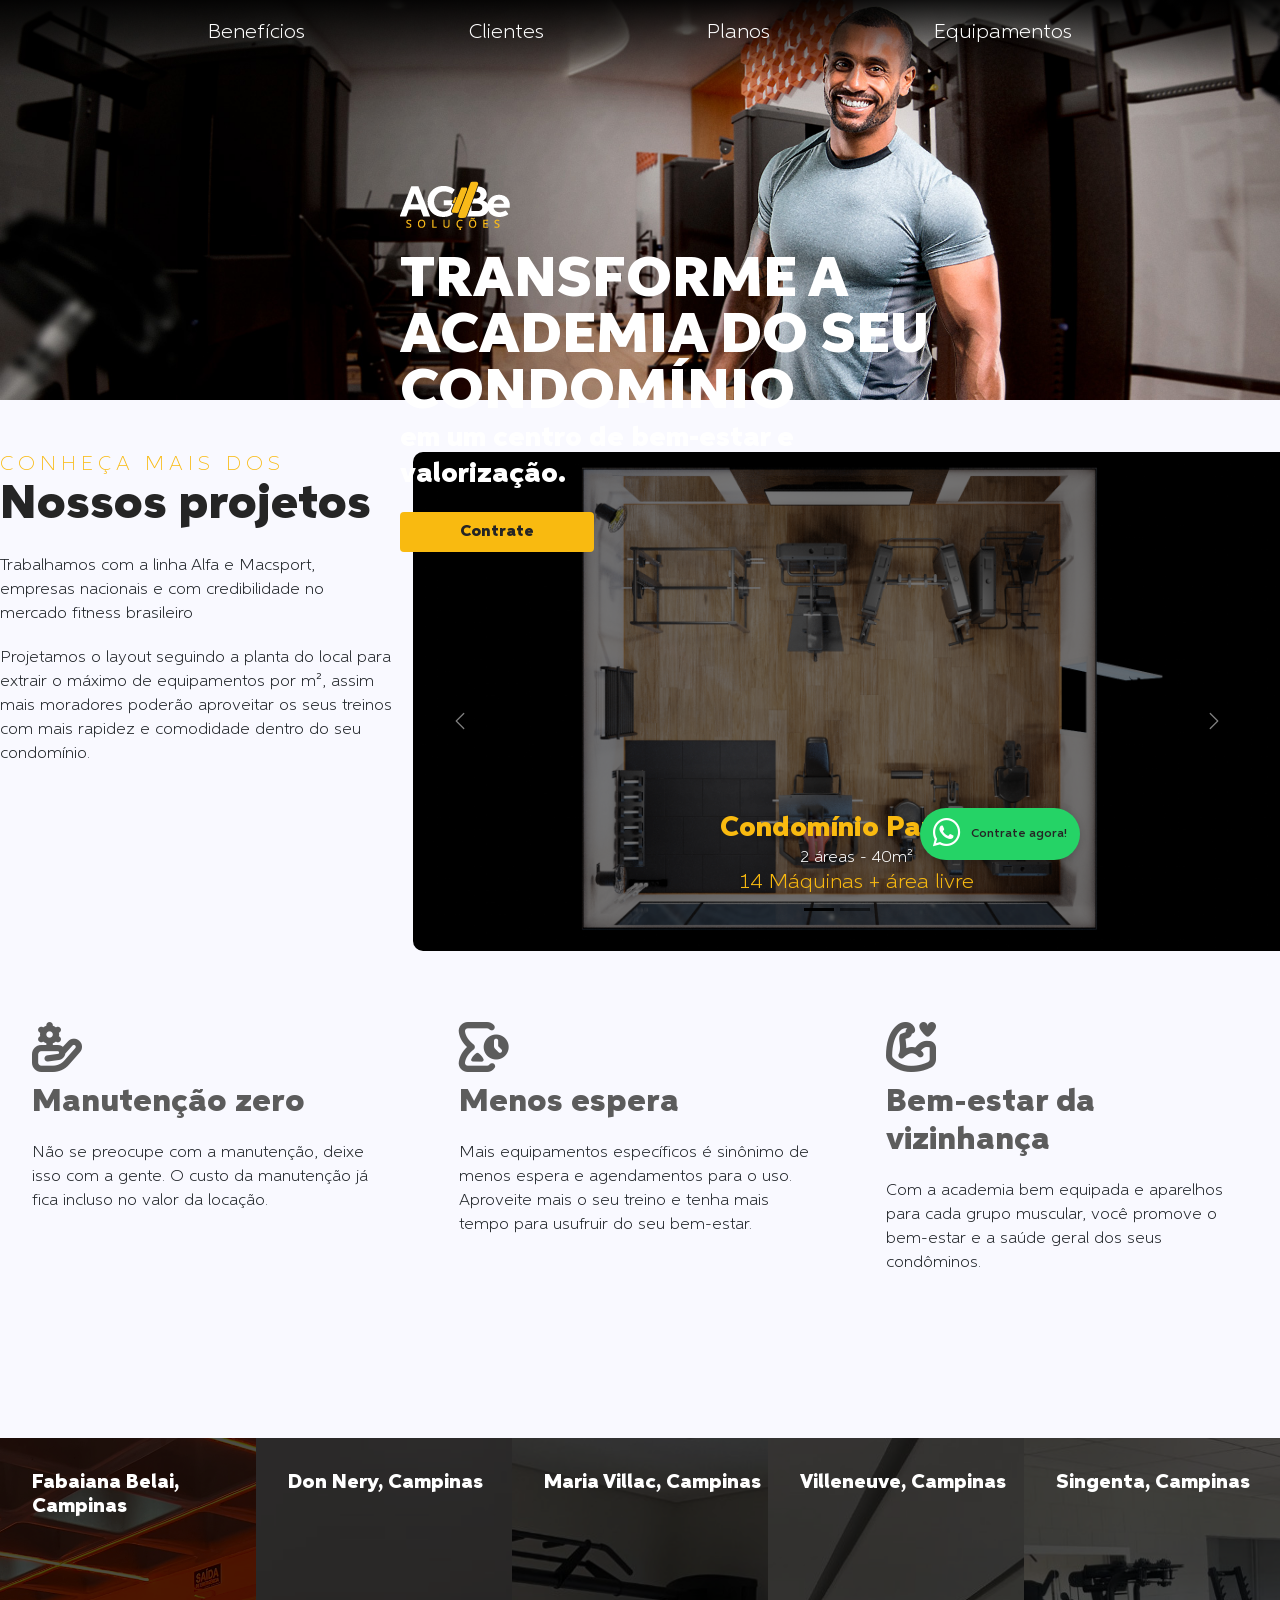
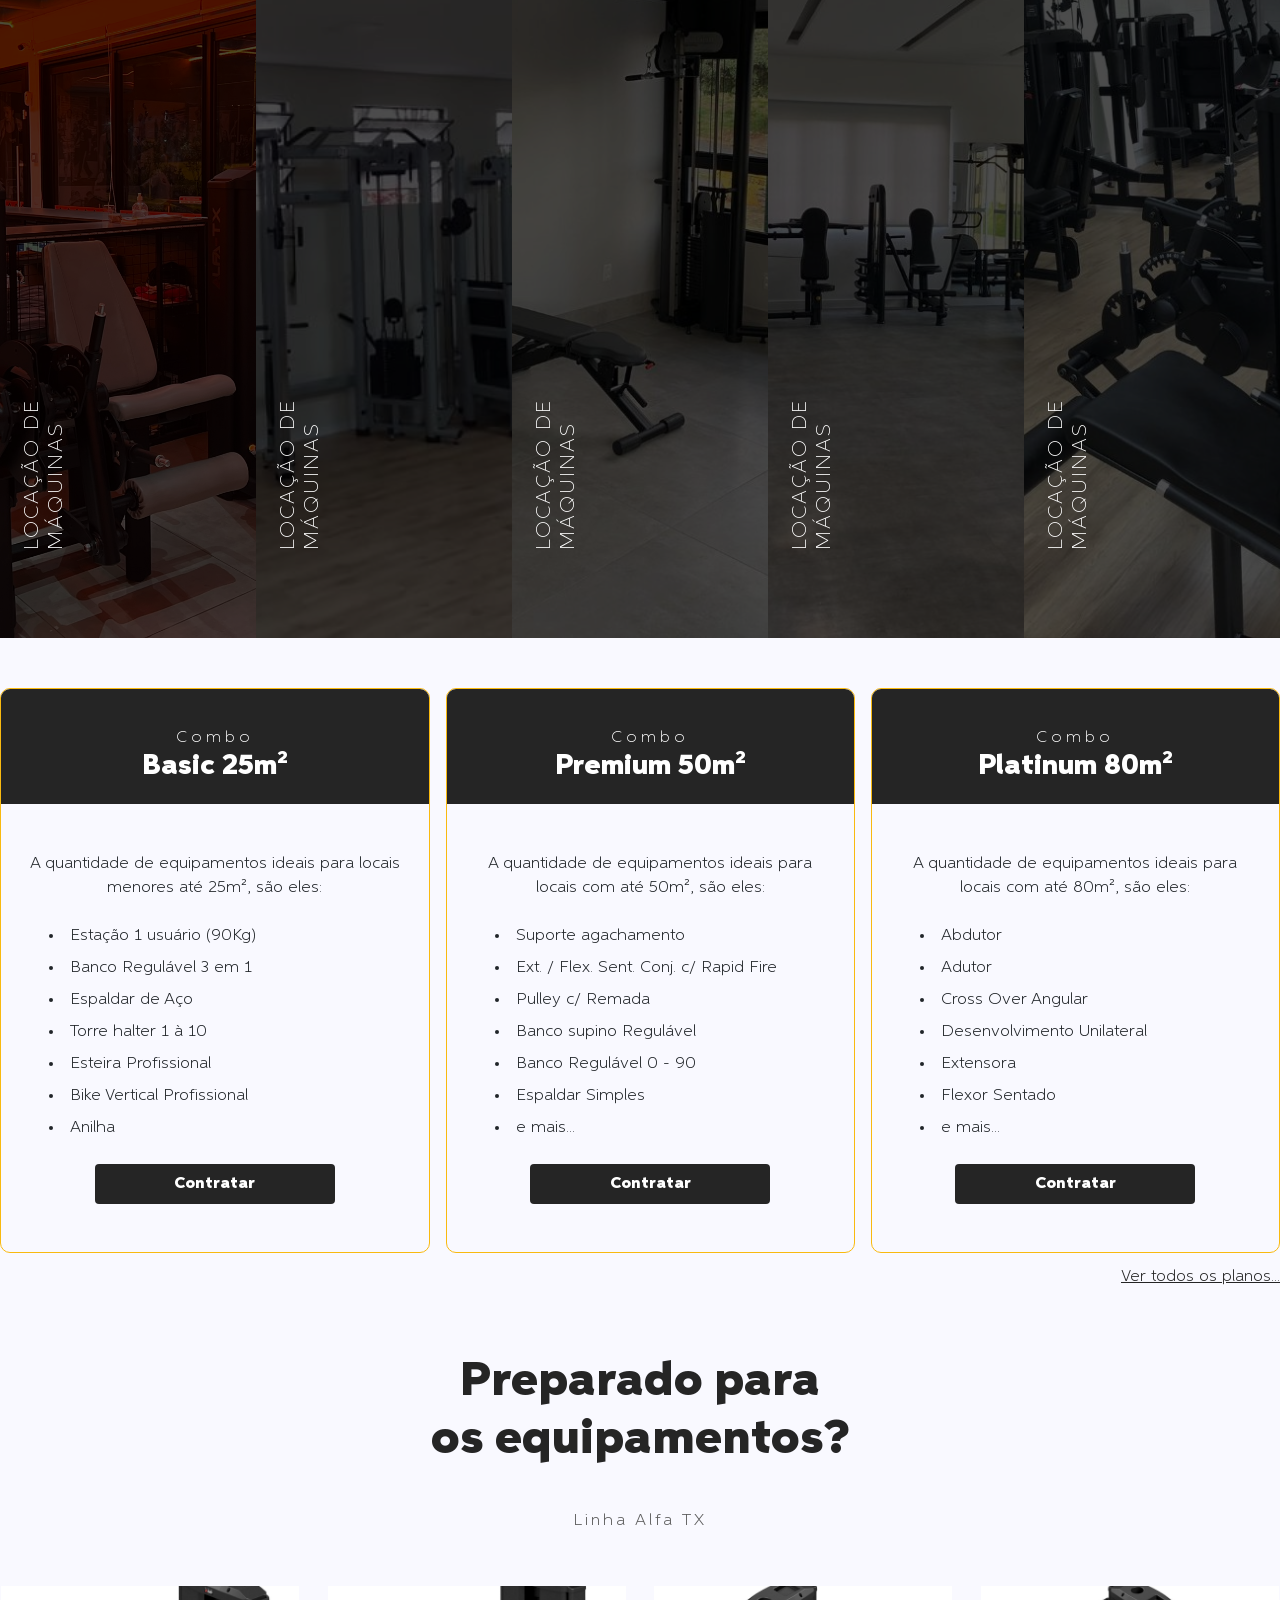
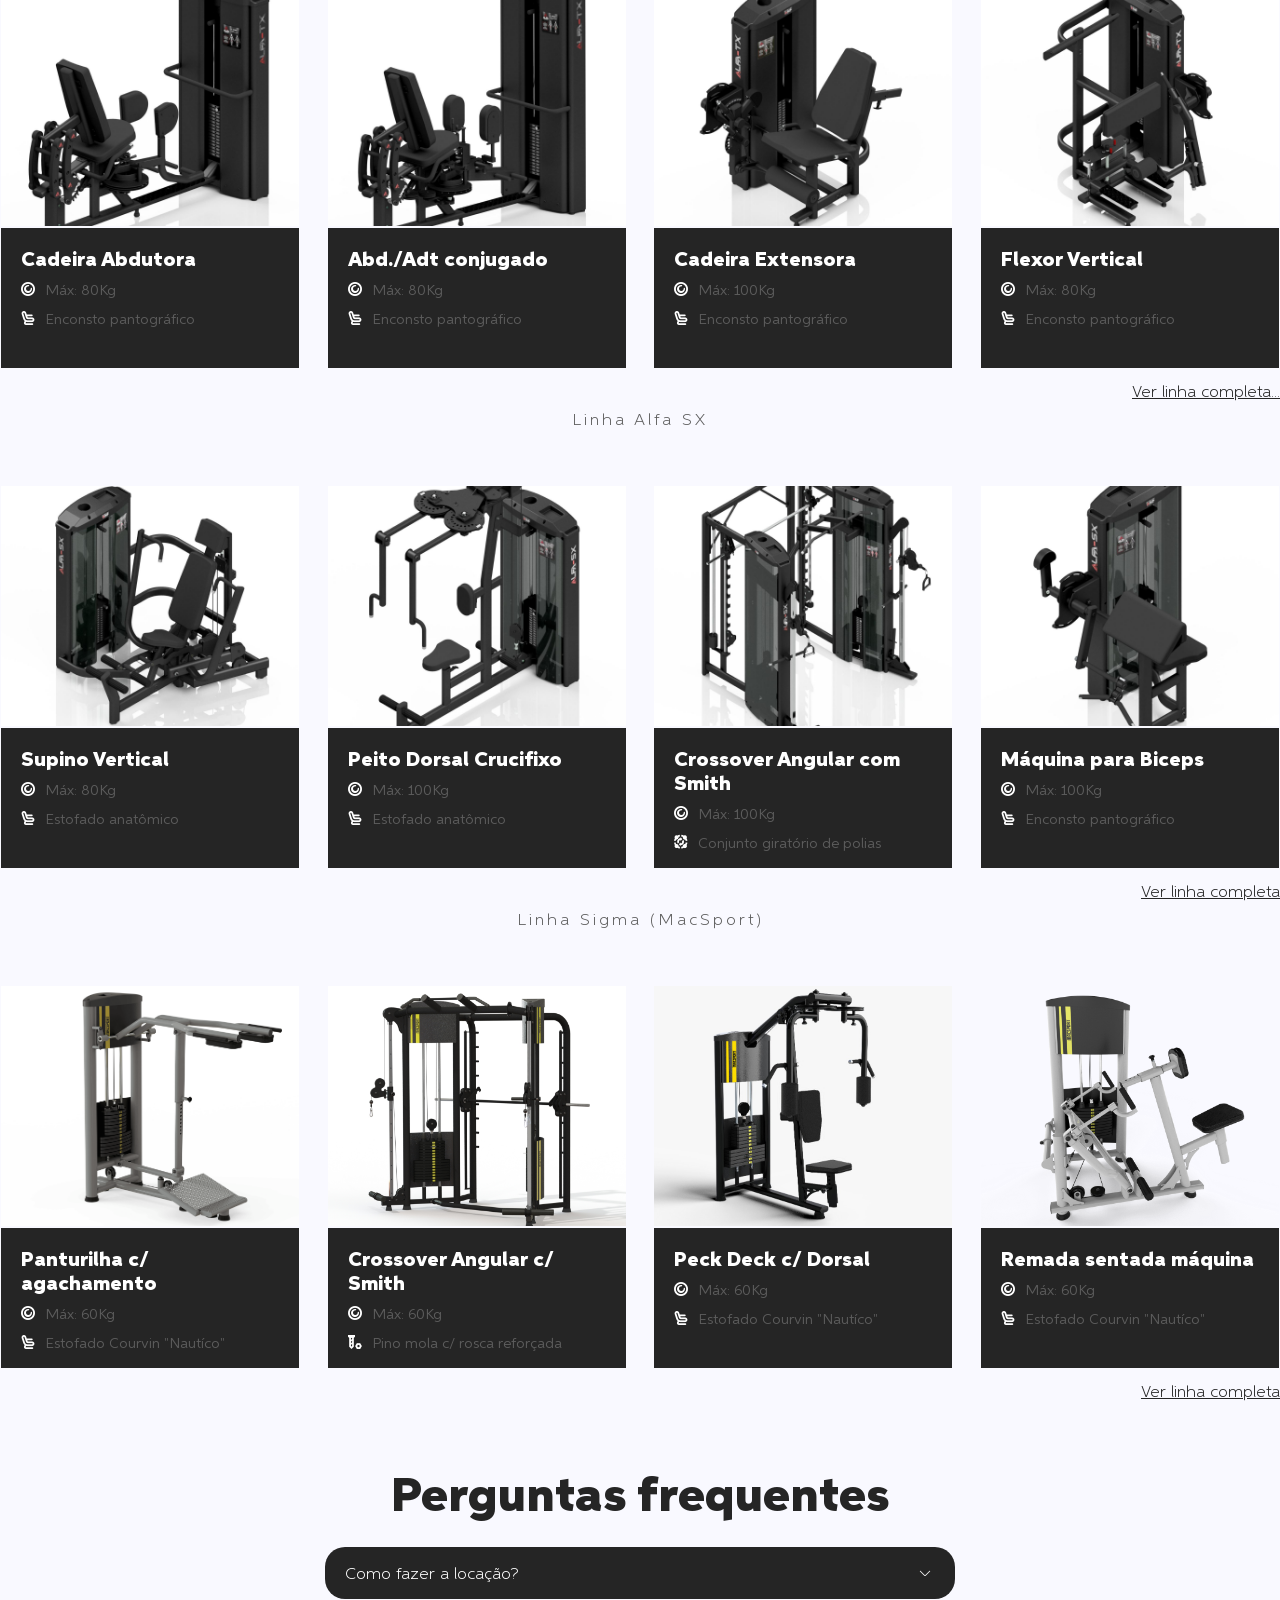
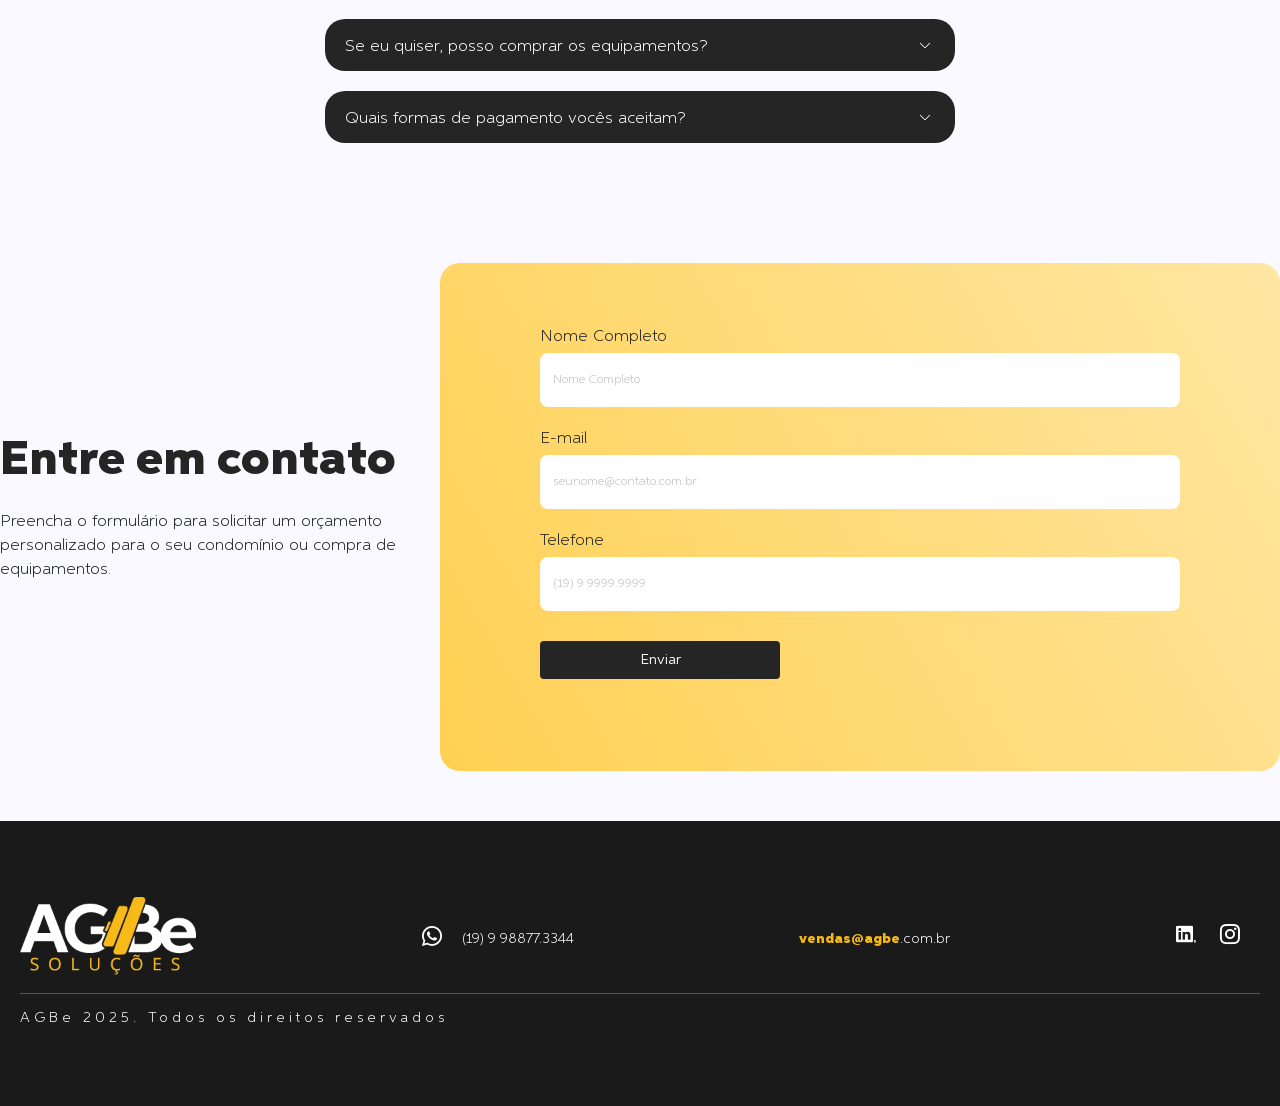
==== commit 5cac87a3: "add code to redirect email" ====
--- a/index.html
+++ b/index.html
@@ -1,6 +1,7 @@
 <!DOCTYPE html>
 <html lang="pt-BR">
 <head>
+    <meta charset="utf-8">
     <meta name="viewport" content="width=device-width, initial-scale=1.0">
     <meta name="keywords" content="Be studio, Studio, academia de condomínio, condomínio, academia em prédio, academia, fitness, Campinas e região, academia dentro de condomínios,saúde e bem estar, bem estar, qualidade de vida, Campinas, São Paulo">
     <meta name="description" content="Transforme a academia do seu condomínio em um centro de bem-estar e valorização da vida. Contrate os combos que o Studio Be oferece e adicione mais qualidade de vida aos seus moradores.">
@@ -458,7 +459,7 @@
                         <p class="txt">Preencha o formulário para solicitar um orçamento personalizado para o seu condomínio ou compra de equipamentos.</p>
                     </div>
                     <div class="form">
-                        <form action="" method="get">
+                        <form action="paraenviar.php" method="get" target="paraenviar">
                             <fieldset>
                                 <label for="nomecompleto">Nome Completo</label>
                                 <input type="text" name="nomecompleto" id="nomecompleto" placeholder="Nome Completo">
@@ -466,13 +467,15 @@
                             <fieldset>
                                 <label for="email">E-mail</label>
                                 <input type="email" name="email" id="email" placeholder="seunome@contato.com.br">
-                            </fieldset>
-                            <fieldset>
-                                <label for="telefone">Telefone</label>
-                                <input type="tel" name="telefone" id="telefone" placeholder="(19) 9 9999.9999">
-                            </fieldset>
-                            <input type="submit" class="submit" value="Enviar">
-                        </form>
+                                <div data-lastpass-icon-root="" style="position: relative !important; height: 0px !important; width: 0px !important; float: left !important;"></div></fieldset>
+                                <fieldset>
+                                    <label for="telefone">Telefone</label>
+                                    <input type="tel" name="telefone" id="telefone" placeholder="(19) 9 9999.9999">
+                                </fieldset>
+                                <input type="submit" class="submit" value="Enviar">
+                                <p>&nbsp;</p>
+                                <iframe name="paraenviar" style="width: 100%; height: 30px; border: 0px solid #ccc;" onload="limpa();"></iframe>
+                            </form>
                     </div>
                 </div>                
             </div>
@@ -1023,7 +1026,13 @@
             <p class="txt__white">AGBe 2025. Todos os direitos reservados</p>
         </div>
     </footer>
-
+    <script>        
+        function limpa(){
+            document.getElementById('nomecompleto').value="";
+            document.getElementById('email').value="";
+            document.getElementById('telefone').value="";
+        }        
+    </script>
     <script src="./js/bootstrap.min.js"></script>
     <script src="./js/script.js"></script>
 </body>
